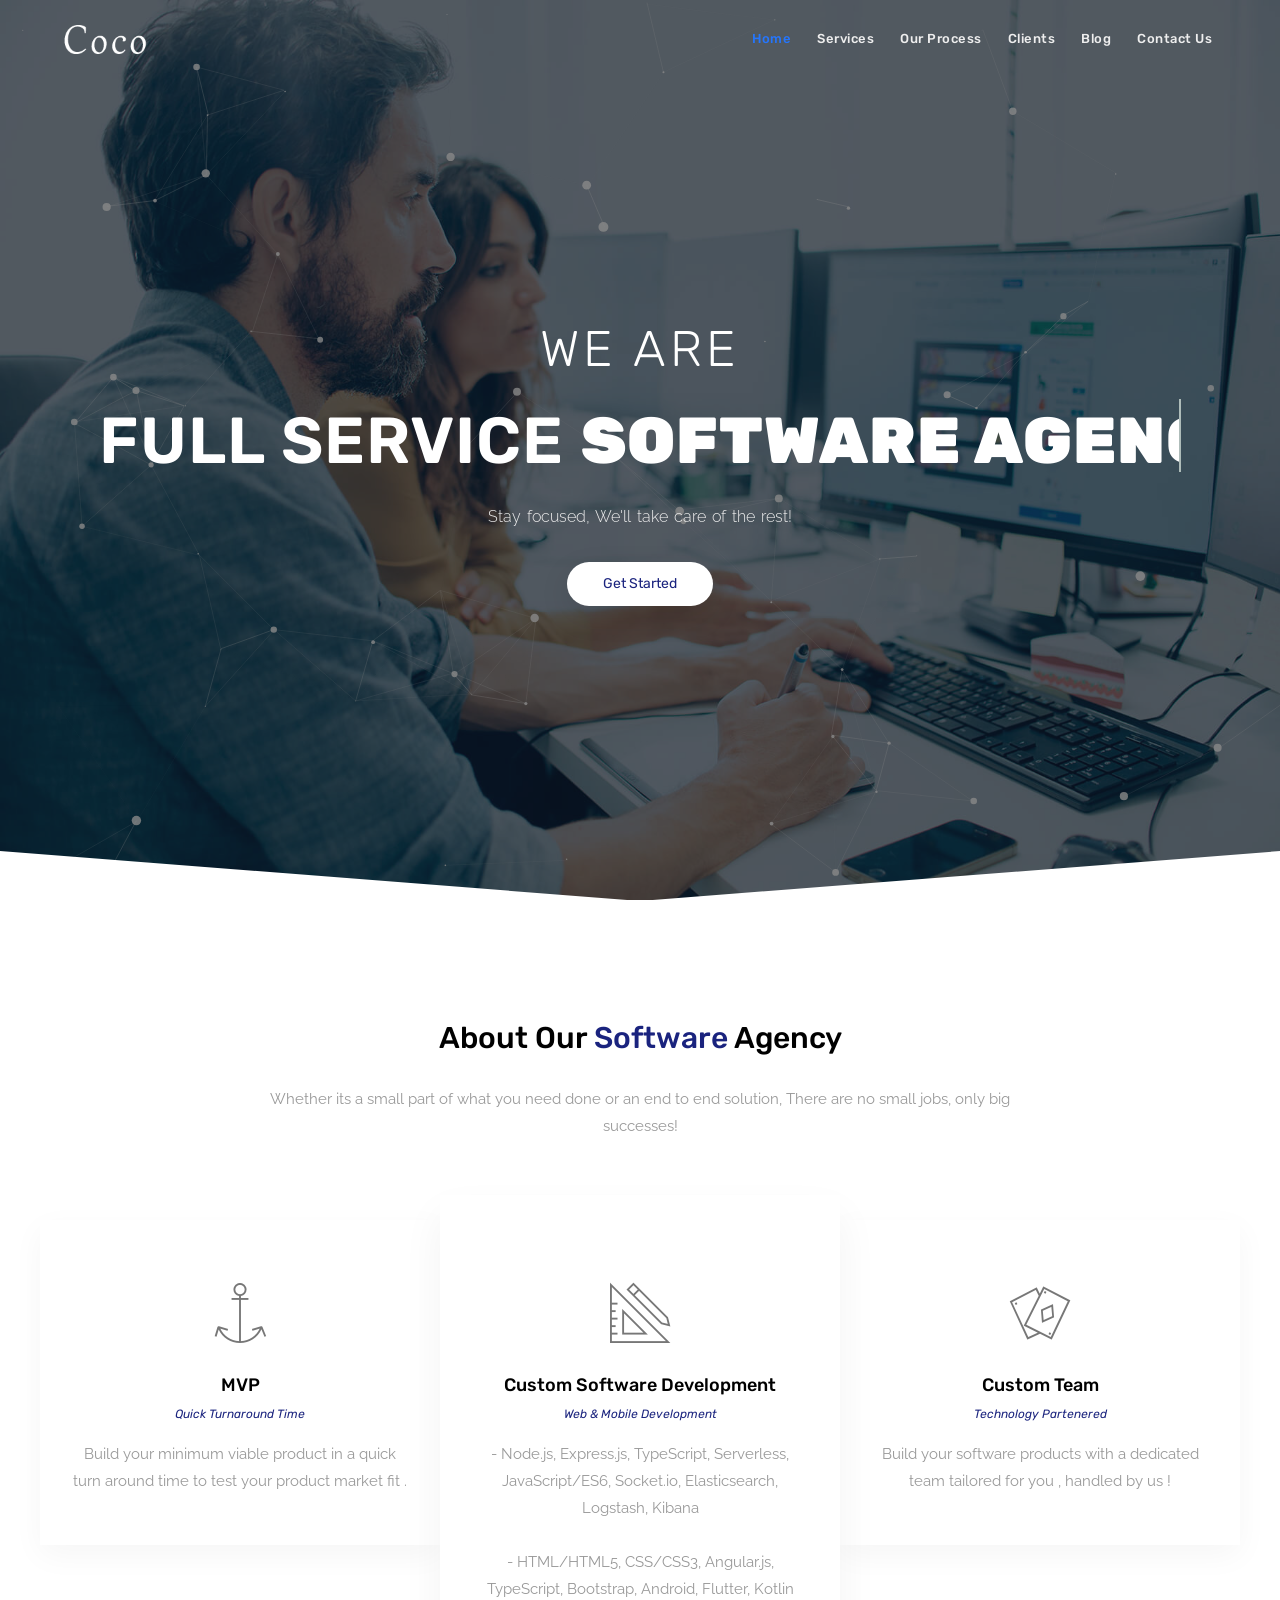
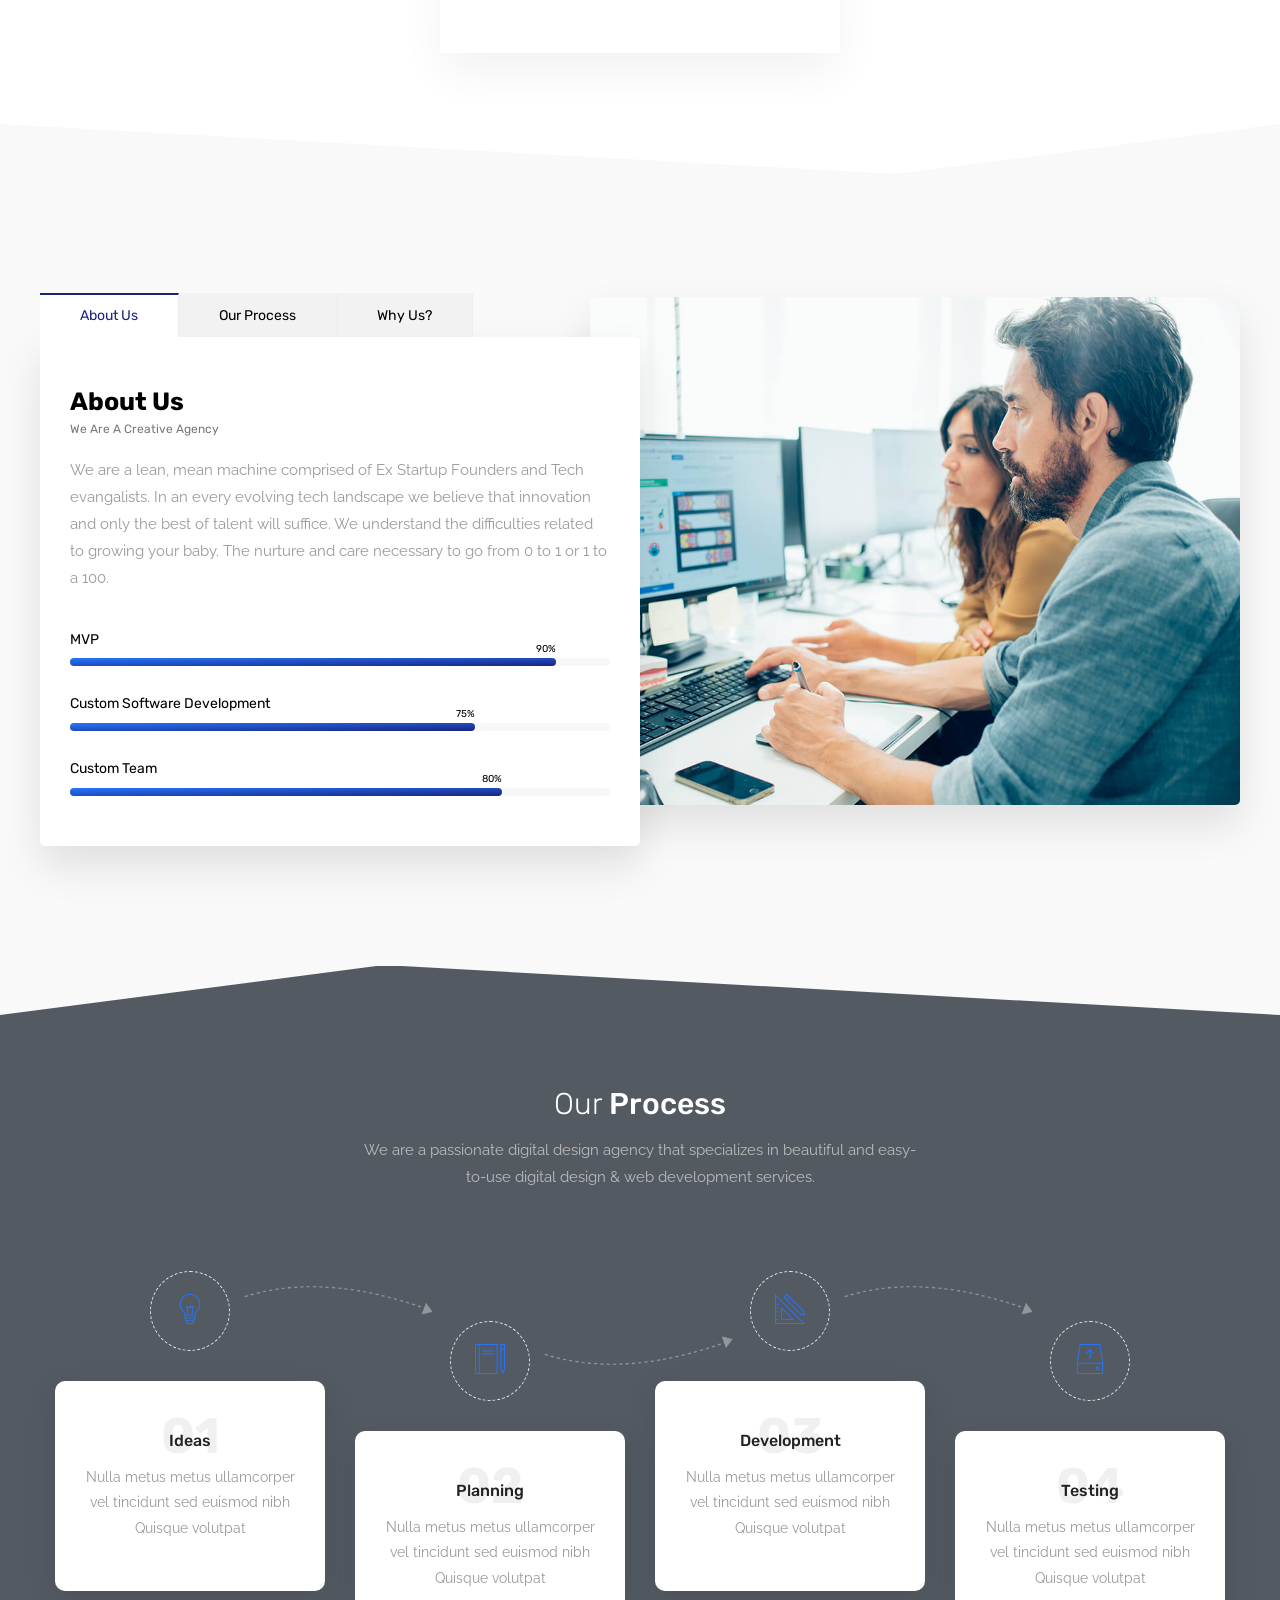
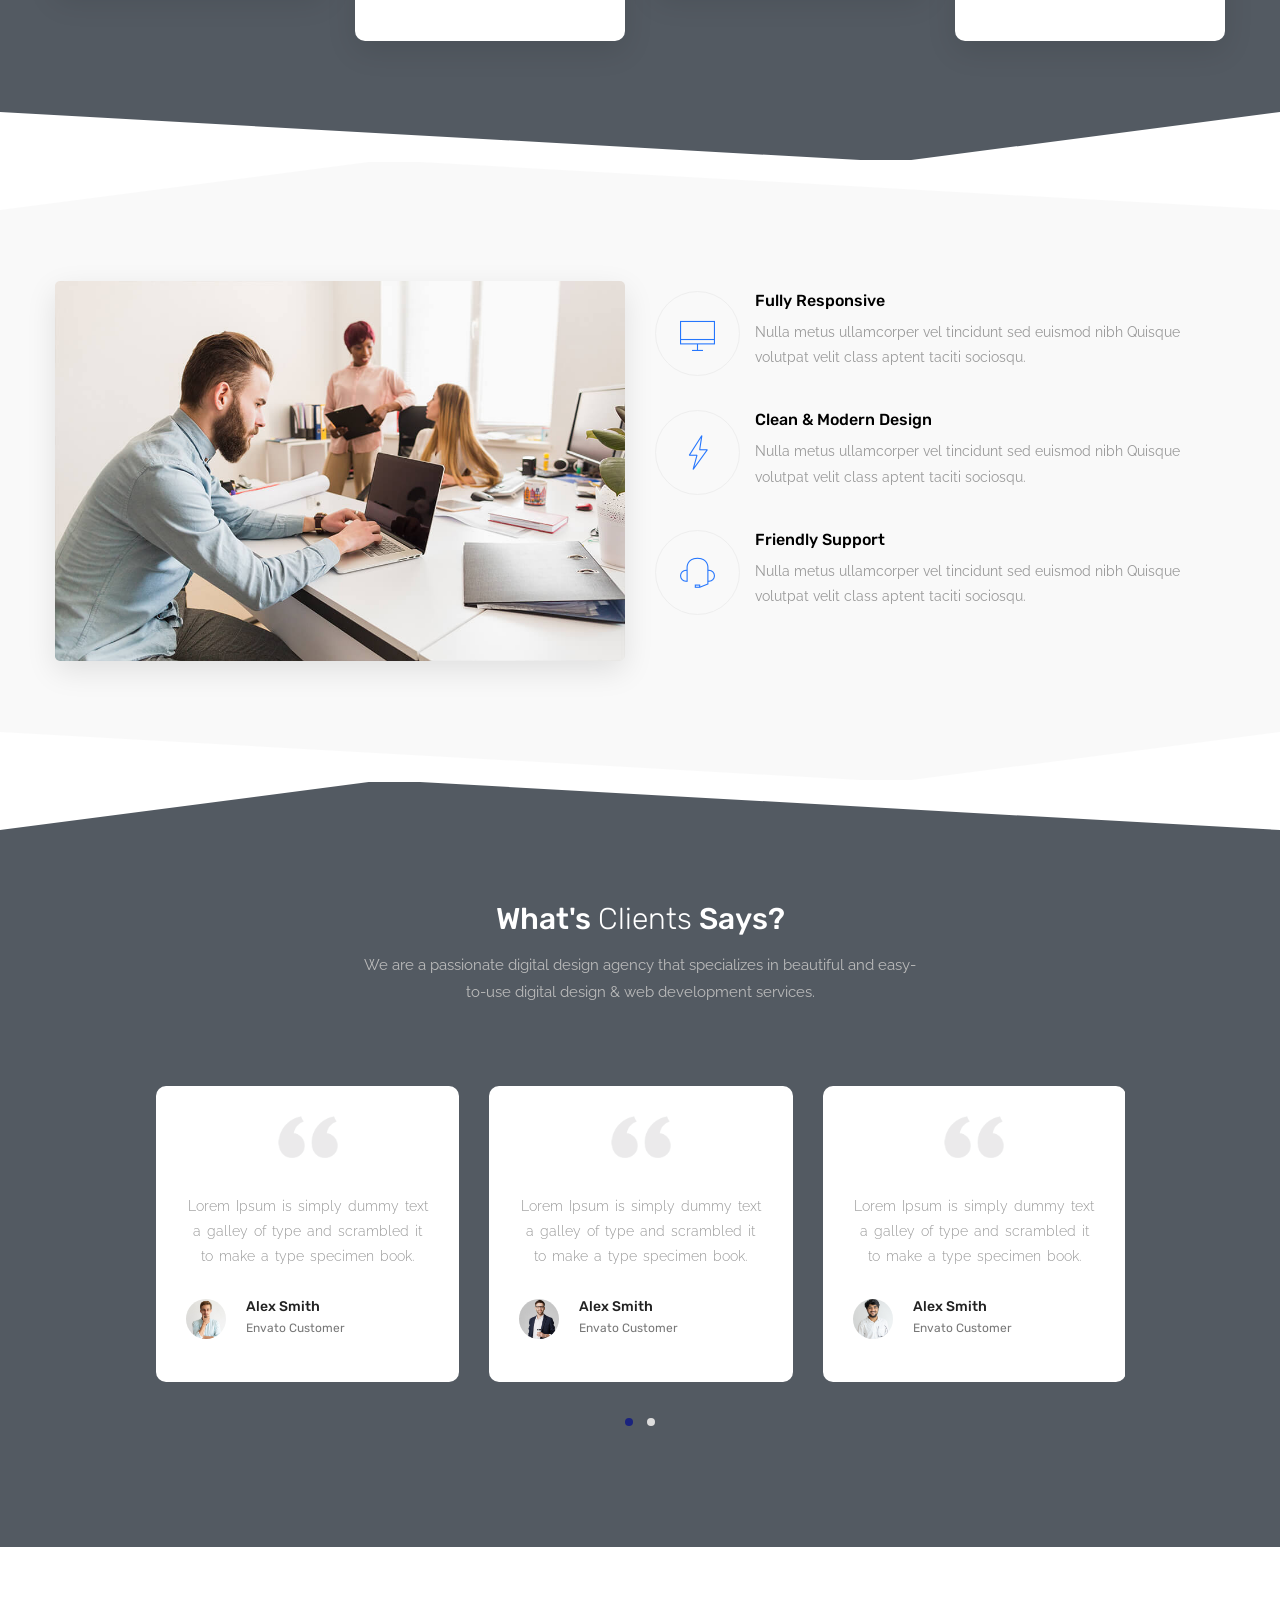
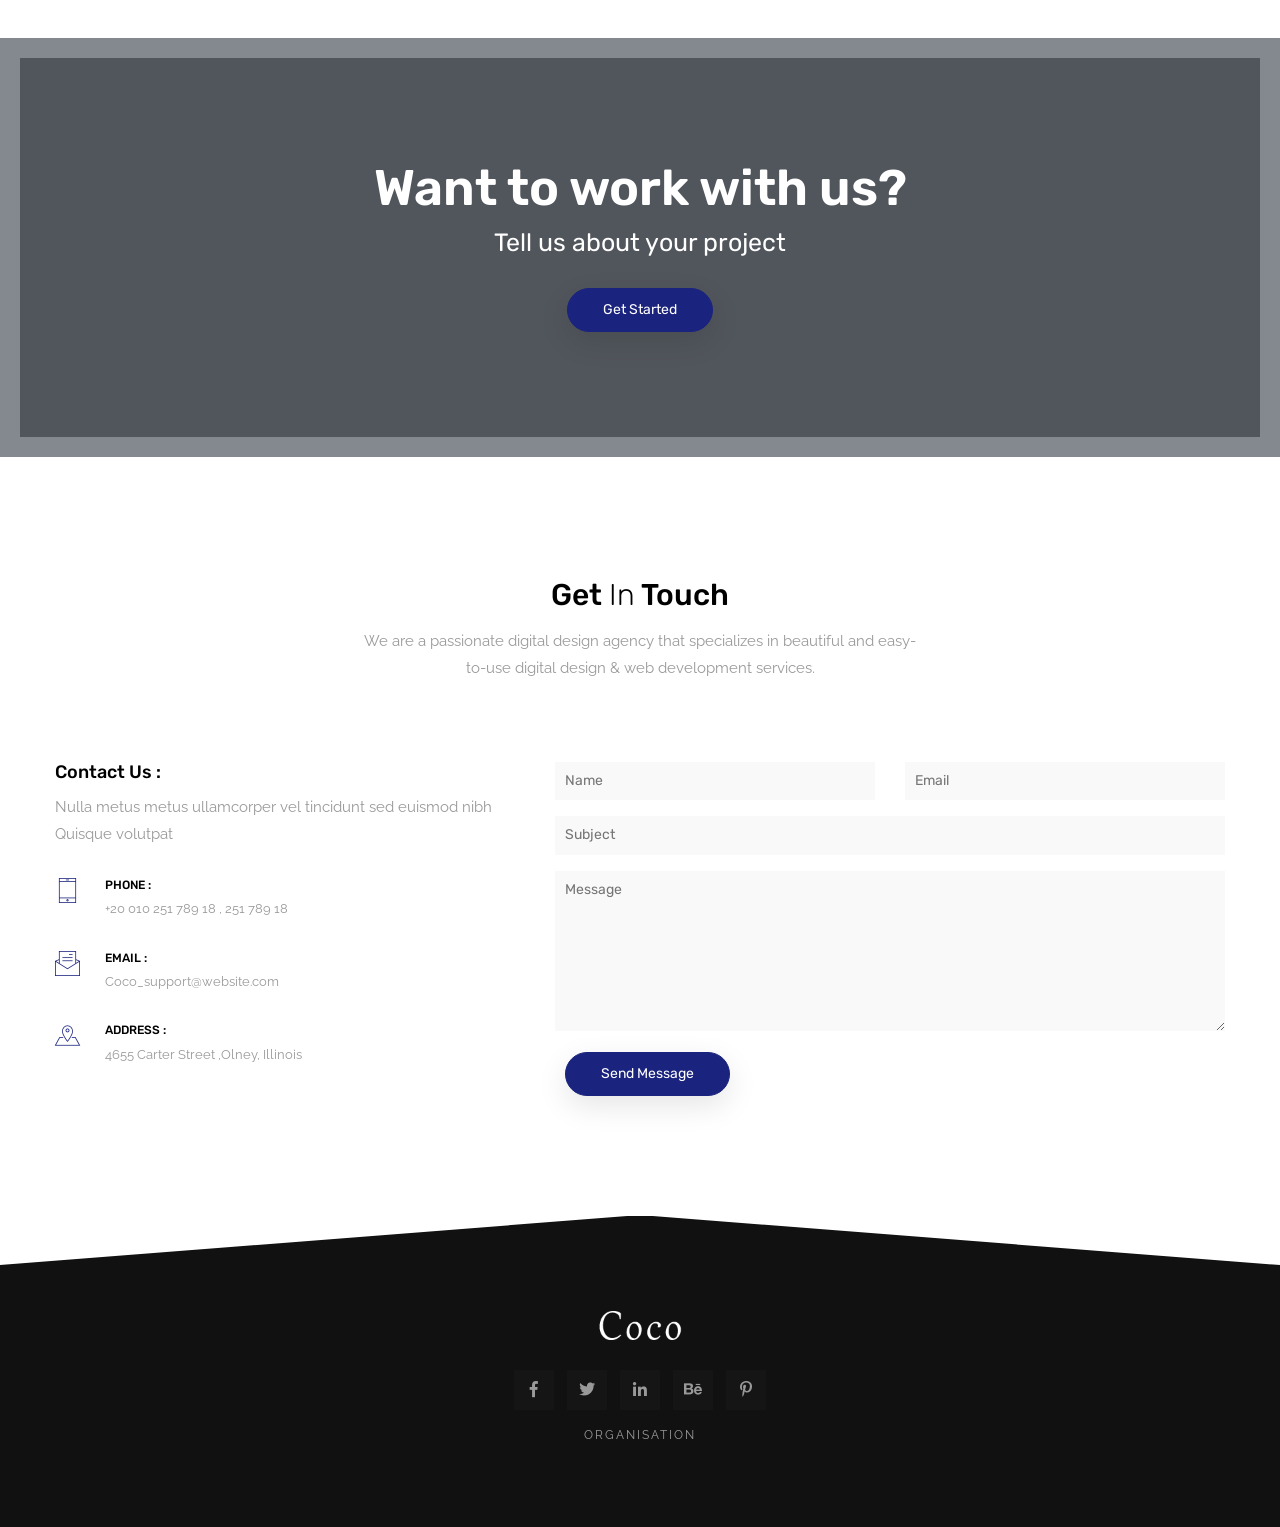
==== animated-text.html @ 71c5d616 "first" ====
<!DOCTYPE html>
<html lang="zxx">
  <head>
    <!-- Metas -->
    <meta charset="utf-8" />
    <meta http-equiv="X-UA-Compatible" content="IE=edge" />
    <meta
      name="viewport"
      content="width=device-width, initial-scale=1, maximum-scale=1"
    />
    <meta name="keywords" content="HTML5 Template Coco onepage themeforest" />
    <meta
      name="description"
      content="Coco - Onepage Multi-Purpose HTML5 Template"
    />
    <meta name="author" content="" />

    <!-- Title  -->
    <title>Coco</title>

    <!-- Favicon -->
    <link rel="shortcut icon" href="img/favicon.ico" />

    <!-- Google Fonts -->
    <link
      href="https://fonts.googleapis.com/css?family=Raleway:100,200,300,400,500,600,700,800"
      rel="stylesheet"
    />
    <link
      href="https://fonts.googleapis.com/css?family=Rubik:300,400,500,700,900"
      rel="stylesheet"
    />

    <!-- Plugins -->
    <link rel="stylesheet" href="css/plugins.css" />

    <!-- Core Style Css -->
    <link rel="stylesheet" href="css/style.css" />
    <link rel="stylesheet" href="css/zerogrid.css" />
  </head>

  <body>
    <!-- =====================================
    	==== Start Loading -->

    <div class="loading">
      <div class="text-center middle">
        <div class="lds-ellipsis">
          <div></div>
          <div></div>
          <div></div>
          <div></div>
        </div>
      </div>
    </div>

    <!-- End Loading ====
    	======================================= -->

    <!-- =====================================
    	==== Start Navbar -->

    <nav class="navbar navbar-expand-lg">
      <div class="container">
        <!-- Logo -->
        <a class="logo" href="#">
          <img src="img/logo-light.png" alt="logo" />
        </a>

        <button
          class="navbar-toggler"
          type="button"
          data-toggle="collapse"
          data-target="#navbarSupportedContent"
          aria-controls="navbarSupportedContent"
          aria-expanded="false"
          aria-label="Toggle navigation"
        >
          <span class="icon-bar"><i class="fas fa-bars"></i></span>
        </button>

        <!-- navbar links -->
        <div class="collapse navbar-collapse" id="navbarSupportedContent">
          <ul class="navbar-nav ml-auto">
            <li class="nav-item">
              <a class="nav-link active" href="#" data-scroll-nav="0">Home</a>
            </li>
            <li class="nav-item">
              <a class="nav-link" href="#" data-scroll-nav="1">Services</a>
            </li>

            <li class="nav-item">
              <a class="nav-link" href="#" data-scroll-nav="3">Our Process</a>
            </li>
            <li class="nav-item">
              <a class="nav-link" href="#" data-scroll-nav="4">Clients</a>
            </li>
            <li class="nav-item">
              <a class="nav-link" href="#" data-scroll-nav="5">Blog</a>
            </li>
            <li class="nav-item">
              <a class="nav-link" href="#" data-scroll-nav="6">Contact Us</a>
            </li>
          </ul>
        </div>
      </div>
    </nav>

    <!-- End Navbar ====
    	======================================= -->

    <!-- =====================================
    	==== Start Header -->

    <header
      class="header valign bg-img"
      data-scroll-index="0"
      data-overlay-dark="7"
      data-background="img/bg1.jpg"
      data-stellar-background-ratio="0.5"
    >
      <!-- particles -->
      <div id="particles-js"></div>

      <div class="container">
        <div class="text-center caption mt-30">
          <h4>We Are</h4>
          <h1 class="cd-headline clip">
            <span class="blc">Full Service</span>
            <span class="cd-words-wrapper">
              <b class="is-visible">Software Outfit</b>
              <b>Software Agency</b>
            </span>
          </h1>
          <div class="row">
            <div class="offset-md-1 col-md-10 offset-lg-2 col-lg-8">
              <p>Stay focused, We'll take care of the rest!</p>
            </div>
          </div>
          <a href="#0" class="butn butn-light mt-30">
            <span>Get Started</span>
          </a>
        </div>
      </div>

      <div class="curve curve-bottom curve-center"></div>
    </header>

    <!-- End Header ====
    	======================================= -->

    <!-- =====================================
        ==== Start Hero -->

    <section class="hero" data-scroll-index="1">
      <div class="section-padding pos-re">
        <div class="container">
          <div class="row">
            <div
              class="offset-lg-2 col-lg-8 offset-md-1 col-md-10 text-center mb-80"
            >
              <h4 class="extra-title">
                About Our <span>Software</span> Agency
              </h4>
              <p>
                Whether its a small part of what you need done or an end to end
                solution, There are no small jobs, only big successes!
              </p>
            </div>

            <div class="feat-item mb-md50 col-lg-4">
              <div class="text-center">
                <span class="icon icon-basic-anchor"></span>
                <h5>MVP</h5>
                <h6>Quick Turnaround Time</h6>
                <p>
                  Build your minimum viable product in a quick turn around time
                  to test your product market fit .
                </p>
              </div>
            </div>

            <div class="feat-item active mb-md50 col-lg-4">
              <div class="text-center">
                <span class="icon icon-basic-pencil-ruler"></span>
                <h5>Custom Software Development</h5>
                <h6>Web & Mobile Development</h6>
                <p>
                  - Node.js, Express.js, TypeScript, Serverless, JavaScript/ES6,
                  Socket.io, Elasticsearch, Logstash, Kibana
                  <br><br>
                  - HTML/HTML5, CSS/CSS3, Angular.js, TypeScript, Bootstrap,
                  Android, Flutter, Kotlin
                </p>
              </div>
            </div>

            <div class="feat-item col-lg-4">
              <div class="text-center">
                <span class="icon icon-basic-cards-diamonds"></span>
                <h5>Custom Team</h5>
                <h6>Technology Partenered</h6>
                <p>
                  Build your software products with a dedicated team tailored
                  for you , handled by us !
                </p>
              </div>
            </div>
          </div>
        </div>

        <div class="curve curve-gray-b curve-bottom"></div>
      </div>

      <div class="tabs-section section-padding bg-gray">
        <div class="container">
          <div class="row">
            <ul
              class="col-md-12 nav nav-pills tabs"
              id="pills-tab"
              role="tablist"
            >
              <li class="nav-item one active">
                <a
                  class="nav-link active"
                  id="pills-home-tab"
                  data-toggle="pill"
                  href="#tab1"
                  role="tab"
                  aria-controls="tab1"
                  aria-selected="true"
                  >About Us</a
                >
              </li>
              <li class="nav-item two">
                <a
                  class="nav-link"
                  id="pills-profile-tab"
                  data-toggle="pill"
                  href="#tab2"
                  role="tab"
                  aria-controls="tab2"
                  aria-selected="false"
                  >Our Process</a
                >
              </li>
              <li class="nav-item three">
                <a
                  class="nav-link"
                  id="pills-contact-tab"
                  data-toggle="pill"
                  href="#tab3"
                  role="tab"
                  aria-controls="tab3"
                  aria-selected="false"
                  >Why Us?</a
                >
              </li>
            </ul>

            <div class="tab-content col-lg-12" id="pills-tabContent">
              <div
                class="tab-pane fade show active"
                id="tab1"
                role="tabpanel"
                aria-labelledby="pills-home-tab"
              >
                <div class="row">
                  <div class="left col-lg-6">
                    <div class="about box-white">
                      <h5 class="title">About Us</h5>
                      <h6 class="sub-title">We Are A Creative Agency</h6>
                      <p>
                        We are a lean, mean machine comprised of Ex Startup
                        Founders and Tech evangalists. In an every evolving tech
                        landscape we believe that innovation and only the best
                        of talent will suffice. We understand the difficulties
                        related to growing your baby. The nurture and care
                        necessary to go from 0 to 1 or 1 to a 100.
                      </p>

                      <!-- Skills -->

                      <div class="skills mt-40">
                        <div class="skill-item mb-30">
                          <h6>MVP</h6>
                          <div class="skill-progress">
                            <div class="progres" data-value="90%"></div>
                          </div>
                        </div>
                        <div class="skill-item mb-30">
                          <h6>Custom Software Development</h6>
                          <div class="skill-progress">
                            <div class="progres" data-value="75%"></div>
                          </div>
                        </div>
                        <div class="skill-item">
                          <h6>Custom Team</h6>
                          <div class="skill-progress">
                            <div class="progres" data-value="80%"></div>
                          </div>
                        </div>
                      </div>
                    </div>
                  </div>
                  <div class="col-lg-6 image">
                    <div class="img">
                      <img src="img/2.jpg" alt="" />
                    </div>
                  </div>
                </div>
              </div>
              <div
                class="tab-pane fade"
                id="tab2"
                role="tabpanel"
                aria-labelledby="pills-home-tab"
              >
                <div class="row">
                  <div class="left col-lg-6">
                    <div class="mission box-white">
                      <h5 class="title">Our Process</h5>
                      <br />
                      <p class="mb-10">
                        <b>We are firm believers of Success stories.</b> Its not
                        about just building your product but setting it up for
                        success as well. Through our immersive process of
                        understanding your vision, we build a frame work of what
                        you want to achieve through a great product market fit
                        scenario.
                      </p>
                      <p>
                        <b>Once we have understood the problem statement</b> and
                        the assumptions that you would want to test in the
                        market. We then focus on how best to achive your goals
                        through the product development process.
                      </p>
                    </div>
                  </div>
                  <div class="col-lg-6 image">
                    <div class="img">
                      <img src="img/3.jpg" alt="" />
                      <a class="vid" href="https://vimeo.com/127203262">
                        <span class="vid-butn">
                          <i class="fas fa-play-circle"></i>
                        </span>
                      </a>
                    </div>
                  </div>
                </div>
              </div>
              <div
                class="tab-pane fade"
                id="tab3"
                role="tabpanel"
                aria-labelledby="pills-home-tab"
              >
                <div class="row">
                  <div class="left col-lg-6">
                    <div class="why-us box-white">
                      <h5 class="title">Why Choose Us?</h5>

                      <p>
                        We're full service, so we got your covered right from
                        design, development, deployment to Maintainence. We also
                        got your back when it comes to discussing Straegy of
                        Product with you whether its a marketing function or
                        Digital.
                      </p>
                      <ul class="feat mt-30 row">
                        <li class="col-sm-4">
                          <span class="icon icon-basic-display"></span>
                          <h6>Perfect Design</h6>
                        </li>
                        <li class="col-sm-4">
                          <span class="icon icon-basic-picture-multiple"></span>
                          <h6>Full Stack</h6>
                        </li>
                        <li class="col-sm-4">
                          <span class="icon icon-basic-headset"></span>
                          <h6>Constant Support</h6>
                        </li>
                      </ul>
                    </div>
                  </div>
                  <div class="col-lg-6 image">
                    <div class="img owl-carousel owl-theme carousel-single">
                      <img src="img/4.jpg" alt="" />
                      <img src="img/5.jpg" alt="" />
                      <img src="img/2.jpg" alt="" />
                    </div>
                  </div>
                </div>
              </div>
            </div>
          </div>
        </div>
      </div>
    </section>

    <!-- End Hero ====
        ======================================= -->

    <!-- =====================================
        ==== Start Process -->

    <div
      class="process section-padding bg-img bg-fixed pos-re text-center"
      data-overlay-dark="7"
      data-background="img/bg6.jpg"
    >
      <div class="container">
        <div class="row">
          <div class="section-head offset-md-2 col-md-8 offset-lg-3 col-lg-6">
            <h4><span>Our</span> Process</h4>
            <p>
              We are a passionate digital design agency that specializes in
              beautiful and easy-to-use digital design & web development
              services.
            </p>
          </div>
          <div class="full-width clearfix"></div>

          <div class="col-lg-3 col-md-6">
            <div class="item first mb-md50">
              <img src="img/arrow.png" class="tobotm" alt="" />
              <span class="icon icon-basic-lightbulb"></span>
              <div class="cont">
                <h3>01</h3>
                <h6>Ideas</h6>
                <p>
                  Nulla metus metus ullamcorper vel tincidunt sed euismod nibh
                  Quisque volutpat
                </p>
              </div>
            </div>
          </div>

          <div class="col-lg-3 col-md-6">
            <div class="item odd mb-md50">
              <img src="img/arrow.png" alt="" />
              <span class="icon icon-basic-book-pencil"></span>
              <div class="cont">
                <h3>02</h3>
                <h6>Planning</h6>
                <p>
                  Nulla metus metus ullamcorper vel tincidunt sed euismod nibh
                  Quisque volutpat
                </p>
              </div>
            </div>
          </div>

          <div class="col-lg-3 col-md-6">
            <div class="item mb-sm50">
              <img src="img/arrow.png" class="tobotm" alt="" />
              <span class="icon icon-basic-pencil-ruler"></span>
              <div class="cont">
                <h3>03</h3>
                <h6>Development</h6>
                <p>
                  Nulla metus metus ullamcorper vel tincidunt sed euismod nibh
                  Quisque volutpat
                </p>
              </div>
            </div>
          </div>

          <div class="col-lg-3 col-md-6">
            <div class="item odd">
              <span class="icon icon-basic-server-upload"></span>
              <div class="cont">
                <h3>04</h3>
                <h6>Testing</h6>
                <p>
                  Nulla metus metus ullamcorper vel tincidunt sed euismod nibh
                  Quisque volutpat
                </p>
              </div>
            </div>
          </div>
        </div>
      </div>

      <div class="curve curve-gray-t curve-top"></div>
      <div class="curve curve-bottom"></div>
    </div>

    <!-- End Process ====
        ======================================= -->

    <!-- =====================================
        ==== Start Why-us -->

    <div class="why-us section-padding bg-gray pos-re">
      <div class="container">
        <div class="row">
          <div class="col-lg-6">
            <div class="img mb-md50">
              <img src="img/1.jpg" alt="" />
            </div>
          </div>

          <div class="col-lg-6">
            <div class="content pt-10">
              <div class="item mb-40">
                <span class="icon icon-basic-display"></span>
                <div class="cont">
                  <h5>Fully Responsive</h5>
                  <p>
                    Nulla metus ullamcorper vel tincidunt sed euismod nibh
                    Quisque volutpat velit class aptent taciti sociosqu.
                  </p>
                </div>
              </div>
              <div class="item mb-40">
                <span class="icon icon-basic-bolt"></span>
                <div class="cont">
                  <h5>Clean & Modern Design</h5>
                  <p>
                    Nulla metus ullamcorper vel tincidunt sed euismod nibh
                    Quisque volutpat velit class aptent taciti sociosqu.
                  </p>
                </div>
              </div>
              <div class="item">
                <span class="icon icon-basic-headset"></span>
                <div class="cont">
                  <h5>Friendly Support</h5>
                  <p>
                    Nulla metus ullamcorper vel tincidunt sed euismod nibh
                    Quisque volutpat velit class aptent taciti sociosqu.
                  </p>
                </div>
              </div>
            </div>
          </div>
        </div>
      </div>

      <div class="curve curve-top"></div>
      <div class="curve curve-bottom"></div>
    </div>

    <!-- End Why-us ====
        ======================================= -->

    <!-- =====================================
        ==== Start Testimonials -->

    <section
      class="testimonials section-padding bg-img bg-fixed pos-re"
      data-overlay-dark="7"
      data-background="img/bg4.jpg"
    >
      <div class="container">
        <div class="row">
          <div class="section-head offset-md-2 col-md-8 offset-lg-3 col-lg-6">
            <h4>What's <span>Clients</span> Says?</h4>
            <p>
              We are a passionate digital design agency that specializes in
              beautiful and easy-to-use digital design & web development
              services.
            </p>
          </div>

          <div class="owl-carousel owl-theme text-center col-lg-10 offset-lg-1">
            <div class="item-box">
              <span class="quote">
                <img src="img/quot.png" alt="" />
              </span>
              <p>
                Lorem Ipsum is simply dummy text a galley of type and scrambled
                it to make a type specimen book.
              </p>
              <div class="info">
                <div class="author-img">
                  <img src="img/clients/1.jpg" alt="" />
                </div>
                <div class="cont">
                  <h6>Alex Smith</h6>
                  <span>Envato Customer</span>
                </div>
              </div>
            </div>
            <div class="item-box">
              <span class="quote">
                <img src="img/quot.png" alt="" />
              </span>
              <p>
                Lorem Ipsum is simply dummy text a galley of type and scrambled
                it to make a type specimen book.
              </p>
              <div class="info">
                <div class="author-img">
                  <img src="img/clients/2.jpg" alt="" />
                </div>
                <div class="cont">
                  <h6>Alex Smith</h6>
                  <span>Envato Customer</span>
                </div>
              </div>
            </div>
            <div class="item-box">
              <span class="quote">
                <img src="img/quot.png" alt="" />
              </span>
              <p>
                Lorem Ipsum is simply dummy text a galley of type and scrambled
                it to make a type specimen book.
              </p>
              <div class="info">
                <div class="author-img">
                  <img src="img/clients/3.jpg" alt="" />
                </div>
                <div class="cont">
                  <h6>Alex Smith</h6>
                  <span>Envato Customer</span>
                </div>
              </div>
            </div>
            <div class="item-box">
              <span class="quote">
                <img src="img/quot.png" alt="" />
              </span>
              <p>
                Lorem Ipsum is simply dummy text a galley of type and scrambled
                it to make a type specimen book.
              </p>
              <div class="info">
                <div class="author-img">
                  <img src="img/clients/4.jpg" alt="" />
                </div>
                <div class="cont">
                  <h6>Alex Smith</h6>
                  <span>Envato Customer</span>
                </div>
              </div>
            </div>
          </div>
        </div>
      </div>

      <div class="curve curve-top"></div>
    </section>

    <!-- End Testimonials ====
        ======================================= -->
    <br /><br /><br /><br /><br />
    <!-- =====================================
        ==== Start Call-Action -->

    <section
      class="call-action section-padding bg-img bg-fixed"
      data-overlay-dark="5"
      data-background="img/bg2.jpg"
    >
      <div class="container">
        <div class="row">
          <div class="col-lg-12">
            <div class="text-center">
              <h2>Want to work with us?</h2>
              <h5>Tell us about your project</h5>
              <a href="#0" class="butn butn-bg">
                <span>Get Started</span>
              </a>
            </div>
          </div>
        </div>
      </div>
    </section>

    <!-- End Call-Action ====
        ======================================= -->

    <!-- =====================================
        ==== Start Contact -->

    <section class="contact section-padding" data-scroll-index="6">
      <div class="container">
        <div class="row">
          <div class="section-head offset-md-2 col-md-8 offset-lg-3 col-lg-6">
            <h4>Get <span>In</span> Touch</h4>
            <p>
              We are a passionate digital design agency that specializes in
              beautiful and easy-to-use digital design & web development
              services.
            </p>
          </div>

          <div class="col-lg-5">
            <div class="contact-info mb-md50">
              <h5>Contact Us :</h5>
              <p>
                Nulla metus metus ullamcorper vel tincidunt sed euismod nibh
                Quisque volutpat
              </p>
              <div class="item">
                <span class="icon icon-basic-tablet"></span>
                <div class="cont">
                  <h6>Phone :</h6>
                  <p>+20 010 251 789 18 , 251 789 18</p>
                </div>
              </div>
              <div class="item">
                <span class="icon icon-basic-mail-open-text"></span>
                <div class="cont">
                  <h6>Email :</h6>
                  <p>Coco_support@website.com</p>
                </div>
              </div>
              <div class="item">
                <span class="icon icon-basic-geolocalize-05"></span>
                <div class="cont">
                  <h6>Address :</h6>
                  <p>4655 Carter Street ,Olney, Illinois</p>
                </div>
              </div>
            </div>
          </div>

          <div class="col-lg-7">
            <form
              class="form"
              id="contact-form"
              method="post"
              action="http://innovationplans.com/idesign/coco3/contact.php"
            >
              <div class="messages"></div>

              <div class="controls">
                <div class="row">
                  <div class="col-md-6">
                    <div class="form-group">
                      <input
                        id="form_name"
                        type="text"
                        name="name"
                        placeholder="Name"
                        required="required"
                      />
                    </div>
                  </div>
                  <div class="col-md-6">
                    <div class="form-group">
                      <input
                        id="form_email"
                        type="email"
                        name="email"
                        placeholder="Email"
                        required="required"
                      />
                    </div>
                  </div>
                  <div class="col-md-12">
                    <div class="form-group">
                      <input
                        id="form_subject"
                        type="text"
                        name="subject"
                        placeholder="Subject"
                      />
                    </div>
                  </div>
                  <div class="col-md-12">
                    <div class="form-group">
                      <textarea
                        id="form_message"
                        name="message"
                        placeholder="Message"
                        rows="4"
                        required="required"
                      ></textarea>
                    </div>
                  </div>

                  <div class="col-md-12">
                    <button type="submit" class="butn butn-bg">
                      <span>Send Message</span>
                    </button>
                  </div>
                </div>
              </div>
            </form>
          </div>
        </div>
      </div>
    </section>

    <!-- End Contact ====
        ======================================= -->

    <!-- =====================================
        ==== Start Footer -->

    <footer class="text-center pos-re">
      <div class="container">
        <!-- Logo -->
        <a class="logo" href="#">
          <img src="img/logo-light.png" alt="logo" />
        </a>

        <div class="social">
          <a href="#0"><i class="fab fa-facebook-f"></i></a>
          <a href="#0"><i class="fab fa-twitter"></i></a>
          <a href="#0"><i class="fab fa-linkedin-in"></i></a>
          <a href="#0"><i class="fab fa-behance"></i></a>
          <a href="#0"><i class="fab fa-pinterest-p"></i></a>
        </div>

        <p>
          <a target="_blank" href="https://templateshub.net">Organisation</a>
        </p>
      </div>

      <div class="curve curve-top curve-center"></div>
    </footer>

    <!-- End Footer ====
        ======================================= -->

    <!-- jQuery -->
    <script src="js/jquery-3.0.0.min.js"></script>
    <script src="js/jquery-migrate-3.0.0.min.js"></script>

    <!-- popper.min -->
    <script src="js/popper.min.js"></script>

    <!-- bootstrap -->
    <script src="js/bootstrap.min.js"></script>

    <!-- scrollIt -->
    <script src="js/scrollIt.min.js"></script>

    <!-- animated.headline -->
    <script src="js/animated.headline.js"></script>

    <!-- jquery.waypoints.min -->
    <script src="js/jquery.waypoints.min.js"></script>

    <!-- owl carousel -->
    <script src="js/owl.carousel.min.js"></script>

    <!-- jquery.magnific-popup js -->
    <script src="js/jquery.magnific-popup.min.js"></script>

    <!-- stellar js -->
    <script src="js/jquery.stellar.min.js"></script>

    <!-- isotope.pkgd.min js -->
    <script src="js/isotope.pkgd.min.js"></script>

    <!-- YouTubePopUp.jquery -->
    <script src="js/YouTubePopUp.jquery.js"></script>

    <!-- particles.min js -->
    <script src="js/particles.min.js"></script>

    <!-- app js -->
    <script src="js/app.js"></script>

    <!-- validator js -->
    <script src="js/validator.js"></script>

    <!-- custom scripts -->
    <script src="js/scripts.js"></script>
  </body>
</html>
---- css/plugins.css ----
/*-----------------------------------------------------------------------------------

	Theme Name: Arco
	Theme URI: http://
	Description: The Multi-Purpose Onepage Template
	Author: ui-themez
	Author URI: http://themeforest.net/user/ui-themez
	Version: 1.0

-----------------------------------------------------------------------------------*/

/* ----------------------------------------------------------------
			[ All Css Plugins & Helper Classes File ]
-----------------------------------------------------------------*/

/* == bootstrap == */
@import url("plugins/bootstrap.min.css");

/* == animate css == */
@import url("plugins/animate.min.css");

/* == linea-basic icon font == */
@import url("plugins/linea-basic.css");

/* == fontawesome icon font == */
@import url("plugins/fontawesome-all.min.css");

/* == YouTubePopUp == */
@import url("plugins/YouTubePopUp.css");

/* == magnific-popup == */
@import url("plugins/magnific-popup.css");

/* == owl.carousel == */
@import url("plugins/owl.carousel.min.css");
@import url("plugins/owl.theme.default.min.css");

/* == helper classes == */
@import url("plugins/helper.css");
---- css/style.css ----
/*-----------------------------------------------------------------------------------

 Theme Name: Coco
 Theme URI: http://
 Description: The Multi-Purpose Onepage Template
 Author: ui-themez
 Author URI: http://themeforest.net/user/ui-themez
 Version: 1.0

 Main Color   : #1A237E , #2576FD
 main Font    : Rubik

-----------------------------------------------------------------------------------*/
/* ----------------------------------------------------------------

 == Table Of Content

	01 Basics
	02 Buttons
	03 Navbar
	04 Header
	05 Hero
	06 Process
	07 Works
	08 why-us
	09 Team
	10 Testimonials
	11 Price
	12 Blog
	13 Call-action
	14 Contact
	15 Footer
	16 Responsive
 

---------------------------------------------------------------- */
/* ----------------------------------------------------------------
     [ 01 Start Basics ]
-----------------------------------------------------------------*/
* {
  margin: 0;
  padding: 0;
  -webkit-box-sizing: border-box;
          box-sizing: border-box;
  outline: none;
  list-style: none;
  word-wrap: break-word;
}

body {
  color: #000;
  line-height: 1.3;
  font-weight: 400;
  font-size: 14px;
  font-family: 'Rubik', sans-serif;
  overflow-x: hidden !important;
}

p {
  font-family: 'Raleway', sans-serif;
  font-size: 15px;
  font-weight: 400;
  color: #999;
  line-height: 1.8;
  margin: 0;
}

img {
  width: 100%;
  height: auto;
}

span, a {
  display: inline-block;
  text-decoration: none;
  color: inherit;
}

a:hover {
  color: inherit;
  text-decoration: none;
}

.curve {
  position: absolute;
  z-index: 7;
}
.curve.curve-center:after {
  border-left: 50vw solid transparent;
}
.curve.curve-center:before {
  border-right: 50vw solid transparent;
}
.curve.curve-center.curve-top:after {
  border-left: 50vw solid transparent;
}
.curve.curve-center.curve-top:before {
  border-right: 50vw solid transparent;
}
.curve.curve-bottom {
  left: 0;
  bottom: -1px;
  width: 100%;
}
.curve.curve-bottom:after, .curve.curve-bottom:before {
  bottom: 0;
}
.curve.curve-top {
  left: 0;
  top: -1px;
  width: 100%;
}
.curve.curve-top:after, .curve.curve-top:before {
  top: 0;
  border-top: 50px solid #fff;
  border-bottom: 0;
}
.curve.curve-top:after {
  border-left: 70vw solid transparent;
}
.curve.curve-top:before {
  border-right: 30vw solid transparent;
}
.curve.curve-gray-b:after, .curve.curve-gray-b:before {
  border-bottom: 50px solid #f9f9f9;
}
.curve.curve-gray-t:after, .curve.curve-gray-t:before {
  border-top: 50px solid #f9f9f9;
}
.curve:after, .curve:before {
  content: '';
  width: 0;
  height: 0;
  border-bottom: 50px solid #fff;
  position: absolute;
}
.curve:after {
  right: 0;
  border-left: 30vw solid transparent;
}
.curve:before {
  left: 0;
  border-right: 70vw solid transparent;
}

.section-padding {
  padding: 120px 0;
}

.section-head {
  margin-bottom: 80px;
  text-align: center;
}
.section-head h4 {
  font-size: 30px;
  font-weight: 500;
  margin-bottom: 15px;
}
.section-head h4 span {
  font-weight: 300;
}

[data-overlay-color] .section-head p {
  color: #ccc;
}
[data-overlay-color].process .icon {
  color: #fff !important;
}

.bg-gray {
  background: #f9f9f9;
}

.o-hidden {
  overflow: hidden;
}

.pos-re {
  position: relative;
}

.full-width {
  width: 100% !important;
}

.lg-line-height {
  line-height: 1.5;
}

.bg-img {
  background-size: cover;
  background-repeat: no-repeat;
}

.bg-fixed {
  background-attachment: fixed;
}

.valign {
  display: -webkit-box;
  display: -ms-flexbox;
  display: flex;
  -webkit-box-align: center;
  -ms-flex-align: center;
  align-items: center;
}

.v-middle {
  position: absolute;
  width: 100%;
  top: 50%;
  left: 0;
  -webkit-transform: translate(0%, -50%);
  transform: translate(0%, -50%);
}

.owl-theme .owl-nav.disabled + .owl-dots {
  margin-top: 15px;
  line-height: .7;
}

.owl-theme .owl-dots .owl-dot span {
  width: 8px;
  height: 8px;
  margin: 0 7px;
  border-radius: 50%;
  background: #ddd;
}

.owl-theme .owl-dots .owl-dot.active span,
.owl-theme .owl-dots .owl-dot:hover span {
  background: #1A237E;
}

.cd-headline {
  font-size: 3rem;
  line-height: 1.2;
}

@media only screen and (min-width: 768px) {
  .cd-headline {
    font-size: 4.4rem;
    font-weight: 300;
  }
}
@media only screen and (min-width: 1170px) {
  .cd-headline {
    font-size: 6rem;
  }
}
.cd-words-wrapper {
  display: inline-block;
  position: relative;
  text-align: left;
}

.cd-words-wrapper b {
  display: inline-block;
  position: absolute;
  white-space: nowrap;
  left: 0;
  top: 0;
}

.cd-words-wrapper b.is-visible {
  position: relative;
}

.no-js .cd-words-wrapper b {
  opacity: 0;
}

.no-js .cd-words-wrapper b.is-visible {
  opacity: 1;
}

/* xclip */
.cd-headline.clip span {
  display: inline-block;
  padding: .2em 0;
}

.cd-headline.clip .cd-words-wrapper {
  overflow: hidden;
  vertical-align: top;
}

.cd-headline.clip .cd-words-wrapper::after {
  /* line */
  content: '';
  position: absolute;
  top: 10%;
  right: 0;
  width: 2px;
  height: 70%;
  background-color: #aebcb9;
}

.cd-headline.clip b {
  opacity: 0;
}

.cd-headline b.is-visible {
  opacity: 1;
  font-weight: 900;
}

/* ----------------------------------------------------------------
     [ End Basics ]
-----------------------------------------------------------------*/
/* ----------------------------------------------------------------
     [ 02 Start Buttons ]
-----------------------------------------------------------------*/
.butn {
  padding: 12px 35px;
  background: #fff;
  border-radius: 30px;
  border: 1px solid transparent;
  position: relative;
  z-index: 3;
  margin-left: 10px;
  margin-right: 10px;
  -webkit-box-shadow: 0px 10px 30px rgba(0, 0, 0, 0.1);
          box-shadow: 0px 10px 30px rgba(0, 0, 0, 0.1);
  -webkit-transition: all .4s;
  transition: all .4s;
  cursor: pointer;
  outline: none !important;
  overflow: hidden;
}
.butn span {
  position: relative;
  z-index: 2;
}
.butn:after {
  content: '';
  width: 0;
  height: 100%;
  background: #fff;
  position: absolute;
  left: 0;
  top: 0;
  -webkit-transition: width 0.4s;
  transition: width 0.4s;
  z-index: 1;
  opacity: 1;
}
.butn:hover:after {
  width: 100%;
}

.butn-bg {
  background: #1A237E;
  border-color: #1A237E;
  color: #fff;
}
.butn-bg:hover span {
  color: #1A237E;
}

.butn-light, .butn-bord {
  background: #fff;
}
.butn-light:after, .butn-bord:after {
  background: #1A237E;
}
.butn-light:hover span, .butn-bord:hover span {
  color: #fff !important;
}
.butn-light span, .butn-bord span {
  color: #1A237E;
}

.butn-bord {
  background: transparent !important;
  border-color: #1A237E;
}

/* ----------------------------------------------------------------
     [ End Buttons ]
-----------------------------------------------------------------*/
/* ----------------------------------------------------------------
     [ 03 Start Navbar ]
-----------------------------------------------------------------*/
.navbar {
  position: absolute;
  left: 0;
  top: 0;
  width: 100%;
  border: 0;
  background: transparent;
  z-index: 9;
  min-height: 70px;
}
.navbar .icon-bar {
  color: #fff;
}
.navbar .navbar-nav .nav-link {
  font-size: 13px;
  font-weight: 500;
  color: #eee;
  letter-spacing: .5px;
  margin: 15px 5px;
  -webkit-transition: all .5s;
  transition: all .5s;
}
.navbar .navbar-nav .active {
  color: #2576FD !important;
}

.nav-scroll {
  background: #fff;
  -webkit-box-shadow: 0px 10px 40px rgba(0, 0, 0, 0.05);
          box-shadow: 0px 10px 40px rgba(0, 0, 0, 0.05);
  padding: 0;
  position: fixed;
  top: -100px;
  left: 0;
  width: 100%;
  -webkit-transition: -webkit-transform .5s;
  transition: -webkit-transform .5s;
  transition: transform .5s;
  transition: transform .5s, -webkit-transform .5s;
  -webkit-transform: translateY(100px);
          transform: translateY(100px);
}
.nav-scroll .icon-bar {
  color: #222;
}
.nav-scroll .navbar-nav .nav-link {
  color: #222;
}
.nav-scroll .navbar-nav .logo {
  padding: 15px 0;
  color: #111;
}

.logo {
  padding: 15px 0;
  width: 100px;
}

/* ----------------------------------------------------------------
     [ End Navbar ]
-----------------------------------------------------------------*/
/* ----------------------------------------------------------------
     [ 04 Start Header ]
-----------------------------------------------------------------*/
.header {
  min-height: 100vh;
  position: relative;
}
.header.video {
  overflow: hidden;
}
.header .caption .o-hidden {
  display: inline-block;
}
.header .caption h4 {
  font-size: 50px;
  font-weight: 300;
  text-transform: uppercase;
  letter-spacing: 4px;
  -webkit-animation-delay: .2s;
          animation-delay: .2s;
}
.header .caption h1 {
  margin: 10px 0;
  font-size: 65px;
  font-weight: 600;
  text-transform: uppercase;
  letter-spacing: 1px;
  word-spacing: 2px;
  -webkit-animation-delay: .6s;
          animation-delay: .6s;
}
.header .caption p {
  font-size: 16px;
  font-weight: 300;
  color: #eee;
  word-spacing: 2px;
  -webkit-animation-delay: 1s;
          animation-delay: 1s;
}
.header .caption p span {
  letter-spacing: 5px;
  text-transform: uppercase;
  margin: 0 5px;
  padding-right: 14px;
  position: relative;
}
.header .caption p span:last-child {
  padding: 0;
}
.header .caption p span:last-child:after {
  display: none;
}
.header .caption p span:after {
  content: '';
  width: 7px;
  height: 7px;
  border-radius: 50%;
  background: #1A237E;
  position: absolute;
  top: 10px;
  right: 0;
  opacity: .5;
}
.header .caption .butn {
  -webkit-animation-delay: 1.2s;
          animation-delay: 1.2s;
}

.slider .owl-item, .slider-fade .owl-item {
  height: 100vh;
  position: relative;
}
.slider .item, .slider-fade .item {
  position: absolute;
  top: 0;
  left: 0;
  height: 100%;
  width: 100%;
  background-size: cover;
}
.slider .item .caption, .slider-fade .item .caption {
  z-index: 9;
}
.slider .owl-theme .owl-dots, .slider-fade .owl-theme .owl-dots {
  position: absolute;
  bottom: 5vh;
  width: 100%;
}

.wave {
  min-height: 105vh;
}
.wave:after {
  content: '';
  position: absolute;
  bottom: 0;
  left: -5%;
  width: 110%;
  height: 100px;
  background-image: url(../img/wave.svg);
  background-size: cover;
  z-index: 7;
}

.bg-vid {
  position: absolute;
  top: 0;
  left: 0;
  min-width: 100%;
  min-height: 100%;
}

#particles-js {
  position: absolute;
  top: 0;
  left: 0;
  width: 100%;
  height: 100%;
  z-index: 1;
}

/* ----------------------------------------------------------------
     [ End Header ]
-----------------------------------------------------------------*/
/* ----------------------------------------------------------------
     [ 05 Start Hero ]
-----------------------------------------------------------------*/
.hero .extra-title {
  margin-bottom: 30px;
}
.hero .extra-title span {
  color: #1A237E;
}
.hero .feat-item {
  padding: 0;
}
.hero .feat-item .text-center {
  padding: 50px 30px;
  background-color: #fff;
  -webkit-box-shadow: 0px 10px 30px rgba(0, 0, 0, 0.04);
          box-shadow: 0px 10px 30px rgba(0, 0, 0, 0.04);
}
.hero .feat-item.active .text-center {
  margin-top: -25px;
  padding-top: 75px;
  -webkit-box-shadow: 0px 20px 40px rgba(0, 0, 0, 0.05);
          box-shadow: 0px 20px 40px rgba(0, 0, 0, 0.05);
  position: relative;
  z-index: 3;
}
.hero .feat-item:hover .icon {
  color: #fff;
}
.hero .feat-item:hover .icon:after {
  -webkit-transform: scale(1, 1);
          transform: scale(1, 1);
}
.hero .feat-item .icon {
  width: 90px;
  height: 90px;
  line-height: 105px;
  color: #777;
  font-size: 60px;
  border-radius: 50%;
  margin-bottom: 15px;
  position: relative;
  z-index: 3;
}
.hero .feat-item .icon:after {
  content: '';
  width: 100%;
  height: 100%;
  position: absolute;
  top: 0;
  right: 0;
  background-color: #1A237E;
  background: -webkit-gradient(linear, left top, right bottom, from(#2576FD), to(#1A237E));
  background: linear-gradient(to bottom right, #2576FD, #1A237E);
  border-radius: 50%;
  z-index: -1;
  -webkit-transform: scale(0, 0);
          transform: scale(0, 0);
  -webkit-transition: all .4s;
  transition: all .4s;
}
.hero .feat-item h5 {
  font-weight: 500;
  font-size: 18px;
  margin-bottom: 10px;
}
.hero .feat-item h6 {
  color: #1A237E;
  font-size: 12px;
  font-weight: 400;
  font-style: italic;
  margin-bottom: 20px;
}

.tabs-section .nav-pills {
  padding: 0;
}
.tabs-section .nav-pills .nav-link {
  background-color: #f2f2f2;
  padding: 12px 40px;
  border-right: 1px solid #eee;
  border-top: 2px solid transparent;
  border-radius: 0;
  position: relative;
  z-index: 5;
}
.tabs-section .nav-pills .nav-link.active {
  border-top-color: #1A237E;
  background-color: #fff;
  color: #1A237E;
}
.tabs-section .tab-content .left {
  padding: 0;
  position: relative;
  z-index: 3;
}
.tabs-section .tab-content .left .box-white {
  padding: 50px 30px;
  background-color: #fff;
  -webkit-box-shadow: 0px 20px 40px rgba(0, 0, 0, 0.1);
          box-shadow: 0px 20px 40px rgba(0, 0, 0, 0.1);
  border-radius: 0px 5px 5px 5px;
}
.tabs-section .tab-content .left .title {
  margin-bottom: 5px;
  font-weight: bold;
}
.tabs-section .tab-content .left .sub-title {
  color: #777;
  font-size: 12px;
  font-weight: 400;
  margin-bottom: 20px;
}
.tabs-section .tab-content .left .feat li {
  margin: 0;
  text-align: center;
  padding: 30px 5px;
  background-color: #f7f7f7;
}
.tabs-section .tab-content .left .feat li:nth-child(odd) {
  background-color: #f3f3f3;
}
.tabs-section .tab-content .left .feat li:hover {
  color: #fff;
  background-color: #1A237E;
}
.tabs-section .tab-content .left .feat li:hover .icon {
  color: #eee;
}
.tabs-section .tab-content .left .feat .icon {
  font-size: 30px;
  color: #1A237E;
  margin-bottom: 15px;
}
.tabs-section .tab-content .left .feat h6 {
  font-size: 14px;
  font-weight: 400;
}
.tabs-section .tab-content .image {
  padding: 0;
  position: relative;
  margin-left: -50px;
  margin-top: -40px;
  max-width: calc(50% + 50px);
  -webkit-box-flex: 0;
      -ms-flex: none;
          flex: none;
}
.tabs-section .tab-content .image .img {
  position: relative;
}
.tabs-section .tab-content .image .img .vid {
  position: absolute;
  top: calc(50% - 50px);
  left: calc(50% - 50px);
  width: 100px;
  height: 100px;
  text-align: center;
  line-height: 1.5;
  font-size: 70px;
  color: #1A237E;
  z-index: 3;
}
.tabs-section .tab-content .image .img .vid:hover:after {
  -webkit-transform: scale(2, 2);
          transform: scale(2, 2);
  opacity: 0;
}
.tabs-section .tab-content .image .img .vid:after {
  content: '';
  width: 100%;
  height: 100%;
  background-color: #fff;
  border-radius: 50%;
  position: absolute;
  top: 0;
  left: 0;
  z-index: -1;
  opacity: .7;
  -webkit-transition: all .5s;
  transition: all .5s;
}
.tabs-section .tab-content .image .img img {
  -webkit-box-shadow: 0px 20px 40px rgba(0, 0, 0, 0.1);
          box-shadow: 0px 20px 40px rgba(0, 0, 0, 0.1);
  border-radius: 5px;
}
.tabs-section .tab-content .image .owl-dots {
  margin-top: -30px;
  position: relative;
  z-index: 7;
}

.skills h6 {
  font-size: 14px;
  font-weight: 400;
  margin-bottom: 10px;
}
.skills .skill-progress {
  height: 8px;
  width: 100%;
  background-color: #f7f7f7;
  border-radius: 20px;
  position: relative;
}
.skills .skill-progress .progres {
  width: 10%;
  height: 100%;
  position: absolute;
  top: 0;
  left: 0;
  border-radius: 20px;
  background-color: #1A237E;
  background: -webkit-gradient(linear, left top, right bottom, from(#2576FD), to(#1A237E));
  background: linear-gradient(to bottom right, #2576FD, #1A237E);
  -webkit-transition: all 1.5s;
  transition: all 1.5s;
}
.skills .skill-progress .progres:after {
  content: attr(data-value);
  position: absolute;
  top: -15px;
  right: 0;
  font-size: 10px;
}

/* ----------------------------------------------------------------
     [ End Hero ]
-----------------------------------------------------------------*/
/* ----------------------------------------------------------------
     [ 06 Process ]
-----------------------------------------------------------------*/
.process .item {
  position: relative;
  z-index: 4;
}
.process .item img {
  position: absolute;
  width: 70%;
  right: -40%;
  top: 15px;
  opacity: .5;
}
.process .item img.tobotm {
  -webkit-transform: rotateX(180deg);
          transform: rotateX(180deg);
}
.process .item.odd {
  margin-top: 50px;
}
.process .item .cont {
  padding: 50px 30px;
  background-color: #fff;
  -webkit-box-shadow: 0px 10px 30px rgba(0, 0, 0, 0.1);
          box-shadow: 0px 10px 30px rgba(0, 0, 0, 0.1);
  border-radius: 10px;
  position: relative;
  z-index: 3;
  -webkit-transition: all .3s;
  transition: all .3s;
}
.process .item .cont:hover {
  background-color: #1A237E;
}
.process .item .cont:hover h6 {
  color: #fff;
}
.process .item .cont:hover p {
  color: #eee;
}
.process .item .icon {
  color: #2576FD;
  font-size: 30px;
  width: 80px;
  height: 80px;
  line-height: 85px;
  border-radius: 50%;
  border: 1px dashed #eee;
  margin-bottom: 30px;
}
.process .item h3 {
  position: absolute;
  top: 25px;
  left: 0;
  width: 100%;
  color: #777;
  font-size: 50px;
  font-weight: bold;
  opacity: .1;
  z-index: -1;
}
.process .item h6 {
  color: #222;
  font-size: 16px;
  margin-bottom: 15px;
}
.process .item p {
  font-size: 14px;
  color: #999;
}

/* ----------------------------------------------------------------
     [ End Process ]
-----------------------------------------------------------------*/
/* ----------------------------------------------------------------
     [ 07 Start Works ]
-----------------------------------------------------------------*/
.works .filtering .filter {
  display: inline-block;
  padding: 4px 10px;
  -webkit-box-shadow: 0px 10px 30px rgba(0, 0, 0, 0.1);
          box-shadow: 0px 10px 30px rgba(0, 0, 0, 0.1);
  border-radius: 30px;
}
.works .filtering span {
  margin: 0 5px;
  padding: 8px 20px;
  font-size: 12px;
  font-weight: 500;
  border-radius: 30px;
  cursor: pointer;
}
.works .filtering .active {
  background: #1A237E;
  background: -webkit-gradient(linear, left top, right top, from(#1A237E), to(#2576FD));
  background: linear-gradient(to right, #1A237E, #2576FD);
  -webkit-box-shadow: 0px 8px 30px -5px rgba(0, 0, 0, 0.2);
          box-shadow: 0px 8px 30px -5px rgba(0, 0, 0, 0.2);
  color: #fff;
}
.works .item-img {
  position: relative;
  margin-top: 30px;
}
.works .item-img:hover .item-img-overlay {
  visibility: visible;
  opacity: 1;
}
.works .item-img-overlay {
  position: absolute;
  top: 10px;
  left: 10px;
  right: 10px;
  bottom: 10px;
  padding: 30px;
  background: rgba(255, 255, 255, 0.95);
  opacity: 0;
  visibility: hidden;
  -webkit-transition: all .5s;
  transition: all .5s;
}
.works .item-img-overlay .icon {
  position: absolute;
  right: 30px;
  bottom: 30px;
  width: 40px;
  height: 40px;
  line-height: 40px;
  border-radius: 50%;
  border: 1px solid #1A237E;
  text-align: center;
  font-size: 20px;
  color: #1A237E;
}
.works .item-img-overlay p {
  color: #1A237E;
  font-weight: 400;
  font-size: 13px;
}
.works .item-img-overlay h6 {
  font-weight: 400;
  font-size: 16px;
  margin-top: 5px;
}

/* ----------------------------------------------------------------
     [ End Works ]
-----------------------------------------------------------------*/
/* ----------------------------------------------------------------
     [ 08 Start why-us ]
-----------------------------------------------------------------*/
.why-us .img {
  border-radius: 5px;
  -webkit-box-shadow: 0px 10px 30px rgba(0, 0, 0, 0.1);
          box-shadow: 0px 10px 30px rgba(0, 0, 0, 0.1);
  overflow: hidden;
}
.why-us .item .icon {
  width: 85px;
  height: 85px;
  text-align: center;
  line-height: 95px;
  font-size: 35px;
  border-radius: 50%;
  border: 1px solid #eee;
  color: #2576FD;
  float: left;
  position: relative;
  -webkit-transition: all .3s;
  transition: all .3s;
}
.why-us .item .icon:hover {
  color: #fff;
  -webkit-box-shadow: 0px 10px 30px rgba(0, 0, 0, 0.05);
          box-shadow: 0px 10px 30px rgba(0, 0, 0, 0.05);
}
.why-us .item .icon:hover:after {
  -webkit-transform: scale(1, 1);
          transform: scale(1, 1);
}
.why-us .item .icon:after {
  content: '';
  width: 100%;
  height: 100%;
  border-radius: 50%;
  background-color: #1A237E;
  background: -webkit-gradient(linear, left top, right top, from(#1A237E), to(#2576FD));
  background: linear-gradient(to right, #1A237E, #2576FD);
  position: absolute;
  top: 0;
  left: 0;
  z-index: 2;
  -webkit-transform: scale(0, 0);
          transform: scale(0, 0);
  -webkit-transition: all .3s;
  transition: all .3s;
}
.why-us .item .icon:before {
  position: relative;
  z-index: 3;
}
.why-us .item .cont {
  margin-left: 100px;
}
.why-us .item .cont h5 {
  font-size: 16px;
  font-weight: 500;
  margin-bottom: 10px;
}
.why-us .item .cont p {
  font-size: 14px;
}

/* ----------------------------------------------------------------
     [ End why-us ]
-----------------------------------------------------------------*/
/* ----------------------------------------------------------------
     [ 09 Start Team ]
-----------------------------------------------------------------*/
.team .item:hover .team-img:after {
  opacity: .8;
}
.team .item:hover .social {
  bottom: 30%;
}
.team .item .team-img {
  position: relative;
  overflow: hidden;
}
.team .item .team-img:after {
  content: '';
  position: absolute;
  top: 0;
  left: 0;
  width: 100%;
  height: 100%;
  background-color: #2576FD;
  background: -webkit-gradient(linear, left top, left bottom, from(#1A237E), to(#2576FD));
  background: linear-gradient(to bottom, #1A237E, #2576FD);
  opacity: 0;
  -webkit-transition: all .5s;
  transition: all .5s;
}
.team .item .social {
  position: absolute;
  bottom: -30%;
  left: 0;
  width: 100%;
  padding: 30px 15px;
  text-align: center;
  -webkit-transition: all .5s;
  transition: all .5s;
  z-index: 3;
}
.team .item .social a {
  color: #fff;
  margin: 0 15px;
}
.team .item .info {
  text-align: center;
  margin-top: 20px;
}
.team .item .info h6 {
  font-size: 16px;
  margin-bottom: 5px;
}
.team .item .info span {
  color: #777;
  font-size: 13px;
  font-weight: 400;
}

/* ----------------------------------------------------------------
     [ End Team ]
-----------------------------------------------------------------*/
/* ----------------------------------------------------------------
     [ 10 Start Testimonials ]
-----------------------------------------------------------------*/
.testimonials .item-box {
  background: #fff;
  padding: 30px;
  border-radius: 10px;
  margin-bottom: 20px;
}
.testimonials .item-box .quote {
  width: 60px;
  margin: 0 auto 30px;
  opacity: .3;
}
.testimonials .item-box p {
  font-size: 14px;
  color: #999;
  font-weight: 300;
  word-spacing: 2px;
}
.testimonials .item-box .info {
  text-align: left;
  margin: 30px 0 15px;
}
.testimonials .item-box .info .author-img {
  width: 40px;
  height: 40px;
  border-radius: 50%;
  float: left;
  overflow: hidden;
}
.testimonials .item-box .info .cont {
  margin-left: 60px;
}
.testimonials .item-box .info h6 {
  color: #222;
  font-size: 14px;
  font-weight: 500;
  margin-bottom: 3px;
}
.testimonials .item-box .info span {
  font-size: 12px;
  font-weight: 400;
  color: #777;
}

/* ----------------------------------------------------------------
     [ End Testimonials ]
-----------------------------------------------------------------*/
/* ----------------------------------------------------------------
     [ 11 Start Price ]
-----------------------------------------------------------------*/
.price .item {
  padding: 50px 15px;
  background-color: #fff;
  -webkit-box-shadow: 0px 15px 40px -5px rgba(0, 0, 0, 0.1);
          box-shadow: 0px 15px 40px -5px rgba(0, 0, 0, 0.1);
  border-radius: 5px;
}
.price .type h4 {
  font-size: 16px;
  margin-bottom: 15px;
}
.price .value {
  margin-bottom: 30px;
}
.price .value h3 {
  font-size: 50px;
  display: inline-block;
  position: relative;
}
.price .value h3 span {
  font-size: 12px;
  position: absolute;
  top: 0;
  left: -10px;
}
.price .features {
  margin-bottom: 30px;
}
.price .features li {
  font-size: 13px;
  color: #777;
  margin-bottom: 12px;
}
.price .features li:last-child {
  margin-bottom: 0;
}
.price .active {
  -webkit-box-shadow: 0px 20px 40px -10px rgba(0, 0, 0, 0.5);
          box-shadow: 0px 20px 40px -10px rgba(0, 0, 0, 0.5);
  background-color: #1A237E;
  background: -webkit-gradient(linear, left top, left bottom, from(#1A237E), to(#2576FD));
  background: linear-gradient(to bottom, #1A237E, #2576FD);
  color: #fff;
}
.price .active .features li {
  color: #eee;
}
.price .active .butn span {
  color: #1A237E;
}
.price .butn {
  padding: 10px 30px;
}
.price .butn span {
  font-size: 12px;
}

/* ----------------------------------------------------------------
     [ End Price ]
-----------------------------------------------------------------*/
/* ----------------------------------------------------------------
     [ 12 Start Blog ]
-----------------------------------------------------------------*/
.blog .item {
  -webkit-box-shadow: 0px 15px 40px rgba(0, 0, 0, 0.05);
          box-shadow: 0px 15px 40px rgba(0, 0, 0, 0.05);
  padding: 15px;
}
.blog .item .post-img {
  overflow: hidden;
}
.blog .item .post-img:hover .img {
  -webkit-transform: scale(1.1, 1.1);
          transform: scale(1.1, 1.1);
}
.blog .item .post-img .img {
  -webkit-transition: all .4s;
  transition: all .4s;
}
.blog .item .cont {
  padding: 30px 0 15px;
}
.blog .item .cont h6 {
  font-size: 16px;
  margin-bottom: 10px;
}
.blog .item .info {
  font-size: 10px;
  color: #999;
  font-style: italic;
  margin-bottom: 10px;
}
.blog .item .info a {
  margin-right: 10px;
}
.blog .item .info a:last-child {
  margin-right: 0;
}
.blog .item .info .tag {
  padding: 4px;
  background-color: #1A237E;
  color: #fff;
  float: right;
  line-height: 1;
}
.blog .item .more {
  font-size: 13px;
  font-weight: 500;
  margin-top: 10px;
}
.blog .item .more:hover {
  color: #1A237E;
}
.blog .item .more:hover i {
  opacity: 1;
  -webkit-transform: translateX(0);
          transform: translateX(0);
}
.blog .item .more i {
  font-size: 10px;
  -webkit-transform: translateX(-15px);
          transform: translateX(-15px);
  opacity: 0;
  -webkit-transition: all .2s;
  transition: all .2s;
}

/* ----------------------------------------------------------------
     [ End Blog ]
-----------------------------------------------------------------*/
/* ----------------------------------------------------------------
     [ 13 Start Call-action ]
-----------------------------------------------------------------*/
.call-action {
  position: relative;
}
.call-action:after {
  content: '';
  background-color: rgba(0, 0, 0, 0.4);
  position: absolute;
  top: 20px;
  left: 20px;
  right: 20px;
  bottom: 20px;
}
.call-action .text-center {
  padding: 0 20px;
}
.call-action h2 {
  font-size: 50px;
  font-weight: 600;
  margin-bottom: 10px;
}
.call-action h5 {
  font-weight: 400;
  margin-bottom: 30px;
}

/* ----------------------------------------------------------------
     [ End Call-action ]
-----------------------------------------------------------------*/
/* ----------------------------------------------------------------
     [ 14 Start Contact ]
-----------------------------------------------------------------*/
.contact .contact-info h5 {
  font-size: 18px;
  font-weight: 500;
  margin-bottom: 10px;
}
.contact .contact-info .item {
  margin-top: 30px;
}
.contact .contact-info .item .icon {
  float: left;
  font-size: 25px;
  color: #1A237E;
}
.contact .contact-info .item .cont {
  margin-left: 50px;
}
.contact .contact-info .item .cont h6 {
  font-size: 12px;
  text-transform: uppercase;
  margin-bottom: 5px;
}
.contact .contact-info .item .cont p {
  font-size: 13px;
}
.contact .form input, .contact .form textarea {
  width: 100%;
  padding: 10px;
  border: 0;
  background-color: #f9f9f9;
}
.contact .form textarea {
  height: 160px;
  max-height: 160px;
  max-width: 100%;
}

/* ----------------------------------------------------------------
     [ End Contact ]
-----------------------------------------------------------------*/
/* ----------------------------------------------------------------
     [ 15 Start Footer ]
-----------------------------------------------------------------*/
footer {
  padding: 80px 0;
  background-color: #111;
}
footer .social a {
  width: 40px;
  height: 40px;
  line-height: 40px;
  background: #151515;
  color: #999;
  font-size: 16px;
  margin: 15px 5px;
}
footer .social a:hover {
  background-color: #1A237E;
  color: #fff;
}
footer p {
  color: #999;
  font-weight: 400;
  font-size: 12px;
  text-transform: uppercase;
  letter-spacing: 2px;
}

/* ----------------------------------------------------------------
     [ End Footer ]
-----------------------------------------------------------------*/
/* ----------------------------------------------------------------
 	 [ 16 Responsive ]
-----------------------------------------------------------------*/
@media screen and (min-width: 1200px) {
  .container {
    max-width: 1200px;
  }
}
@media screen and (max-width: 991px) {
  .mb-md50 {
    margin-bottom: 50px;
  }

  .mb-md30 {
    margin-bottom: 30px;
  }

  .mb-md0 {
    margin-bottom: 0;
  }

  .bgimg-height {
    height: 400px;
  }

  .bg-fixed {
    background-attachment: scroll !important;
  }

  .navbar {
    padding-left: 15px;
  }
  .navbar .navbar-collapse {
    max-height: 340px;
    overflow: auto;
    background: #111;
    text-align: center;
    padding: 10px 0;
  }
  .navbar .nav-link {
    margin: 10px auto !important;
  }

  .nav-scroll .navbar-toggler {
    margin-right: 15px;
  }
  .nav-scroll .navbar-collapse .nav-link {
    color: #fff !important;
  }
  .nav-scroll .navbar-collapse .active {
    color: #1A237E !important;
  }

  .header {
    background-attachment: scroll !important;
    background-position: 50% 0% !important;
  }
  .header .caption h4 {
    font-size: 30px;
  }
  .header .caption h1 {
    font-size: 45px;
    line-height: 1.4;
  }

  .hero .feat-item.active .text-center {
    padding-top: 50px;
    margin-top: 0;
  }

  .tabs-section .tab-content .image {
    -webkit-box-flex: 100%;
        -ms-flex: 100%;
            flex: 100%;
    max-width: 100%;
    margin: 50px 0 0;
  }

  .process .item img {
    display: none;
  }

  .process .item.odd {
    margin-top: 0;
  }
}
@media screen and (max-width: 767px) {
  .mb-sm50 {
    margin-bottom: 50px;
  }

  .mb-sm30 {
    margin-bottom: 30px;
  }

  .hero .extra-title {
    font-size: 22px;
  }

  .tabs-section .nav-pills .nav-link {
    padding: 12px 0;
  }

  .tabs-section .nav-pills .nav-item {
    width: 33.33333%;
    text-align: center;
  }

  .works .filtering .filter {
    padding: 0;
  }

  .works .filtering span {
    margin: 0;
  }

  .call-action h2 {
    font-size: 25px;
    font-weight: 500;
  }

  .call-action h5 {
    font-size: 20px;
    font-weight: 300;
  }
}
@media screen and (max-width: 480px) {
  .header .caption h4 {
    font-size: 14px;
  }
  .header .caption h1 {
    font-size: 25px;
    line-height: 1.4;
  }

  .works .filtering span {
    padding: 5px 15px;
  }
}

/*# sourceMappingURL=style.css.map */
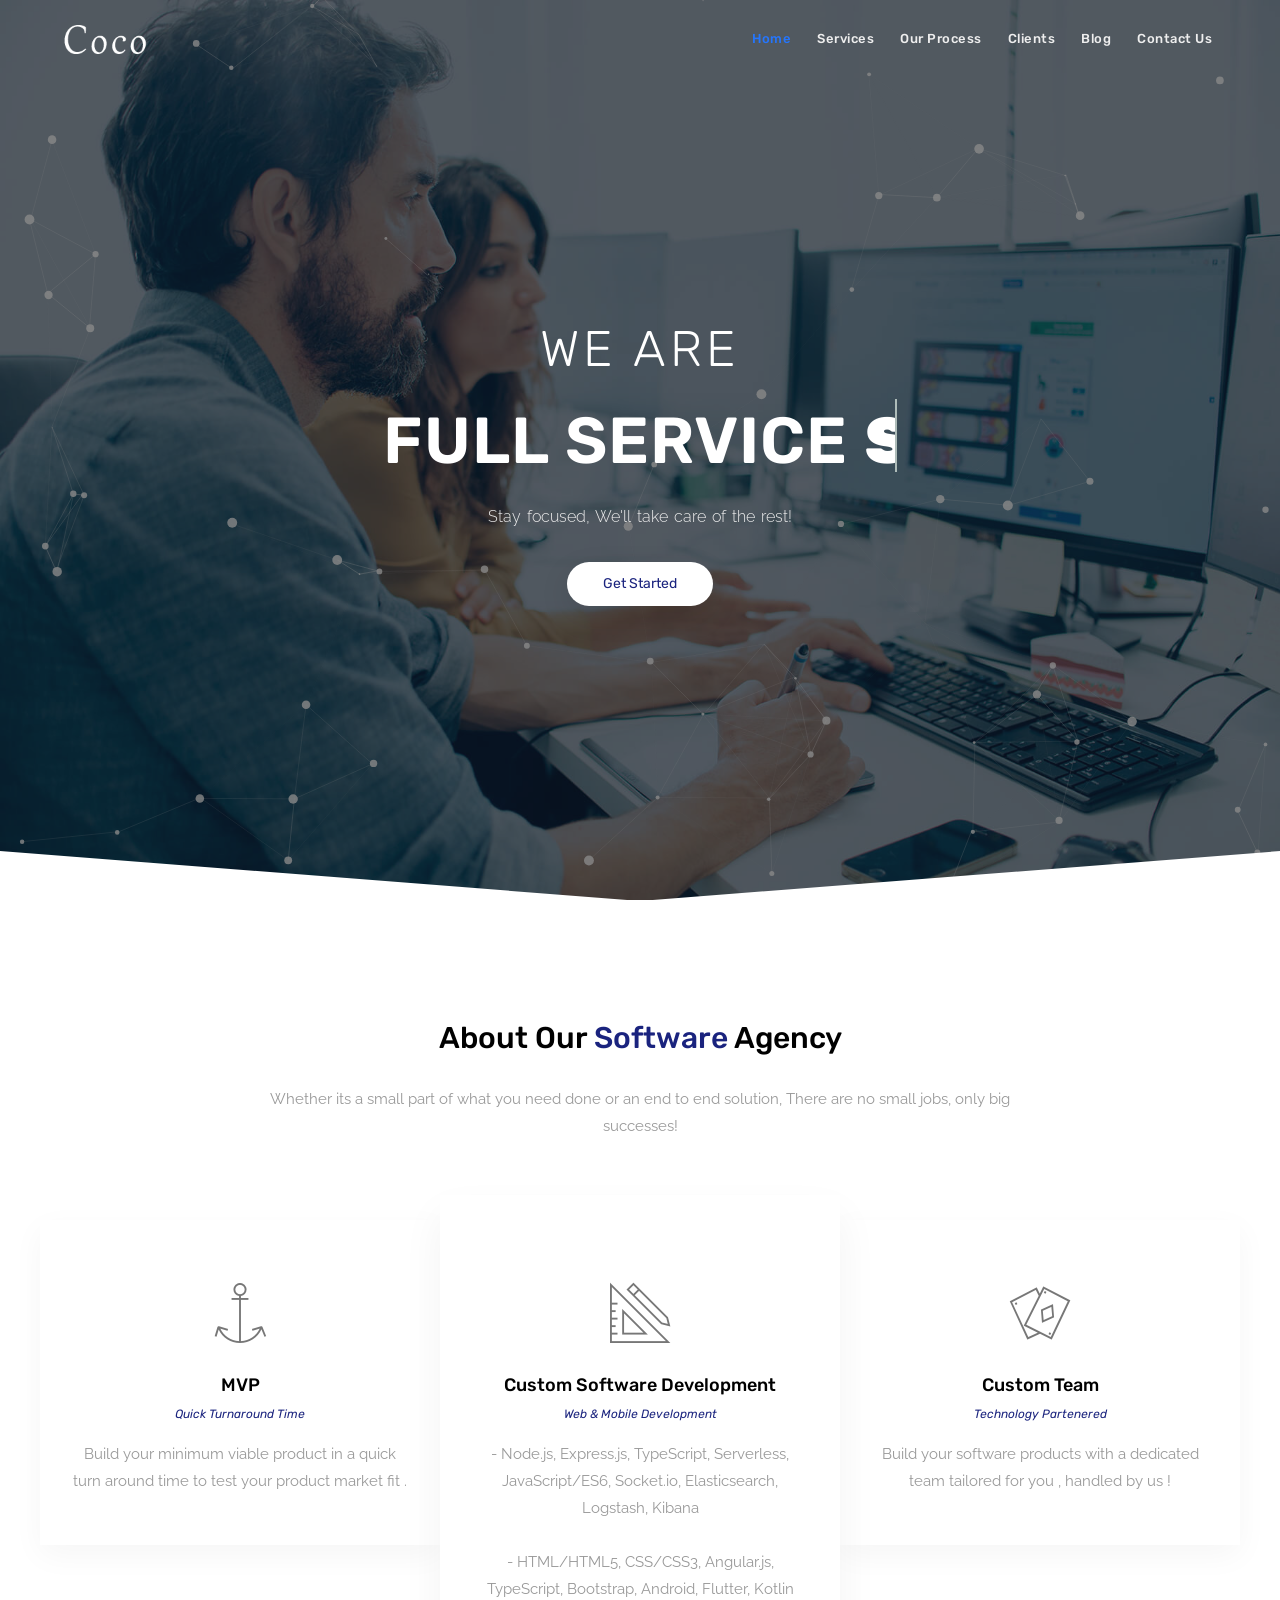
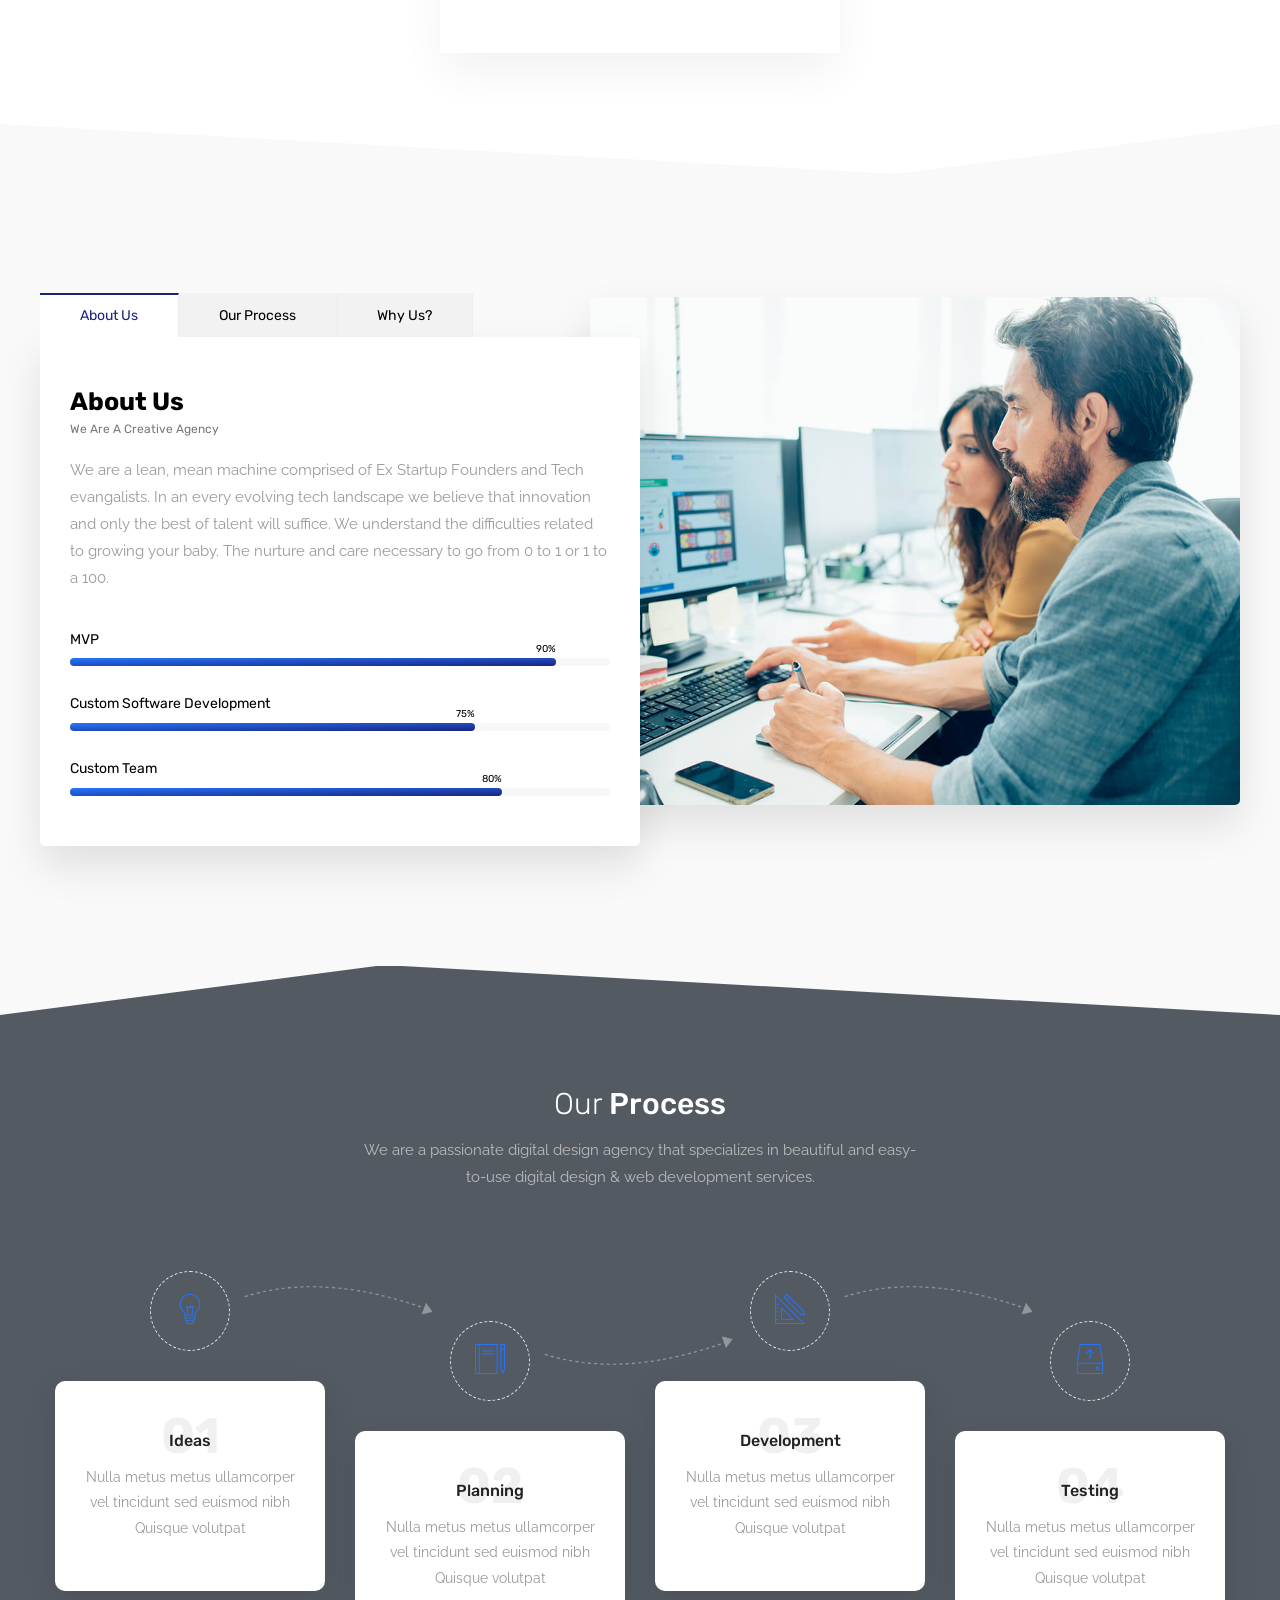
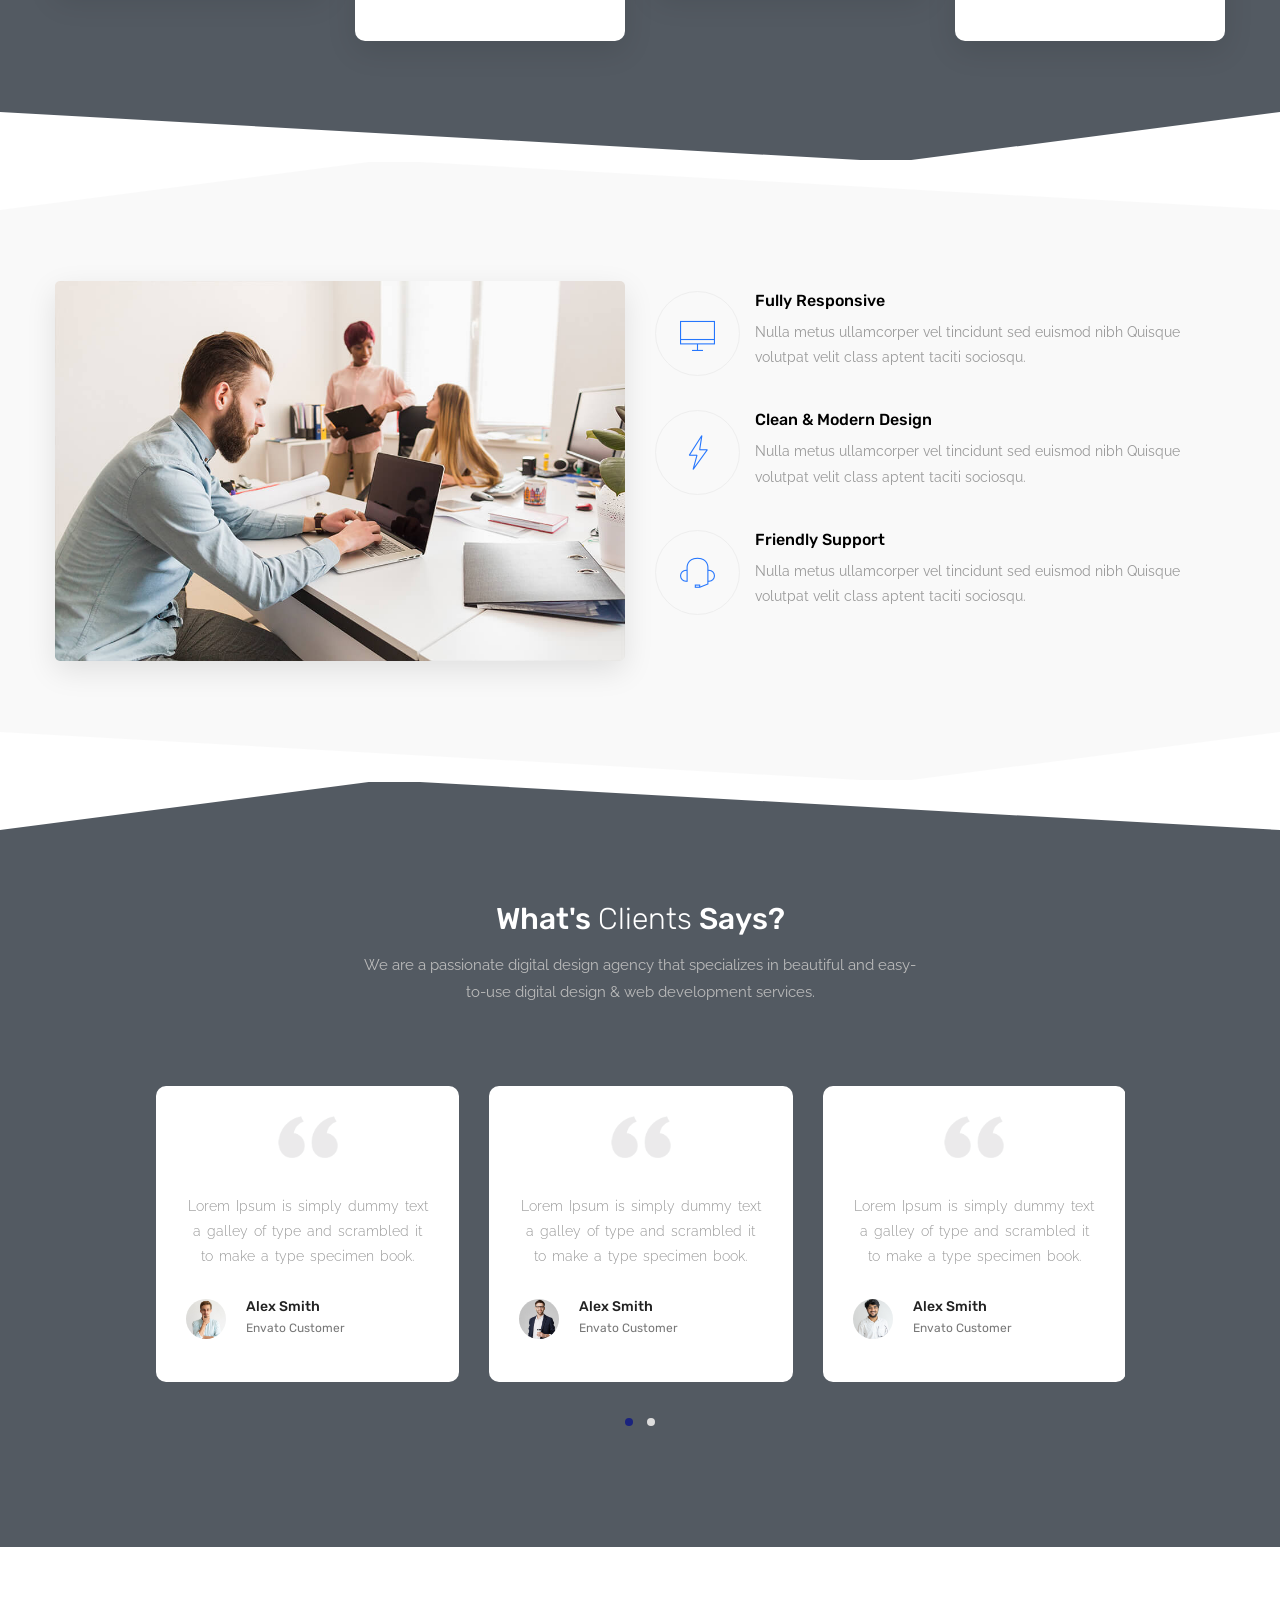
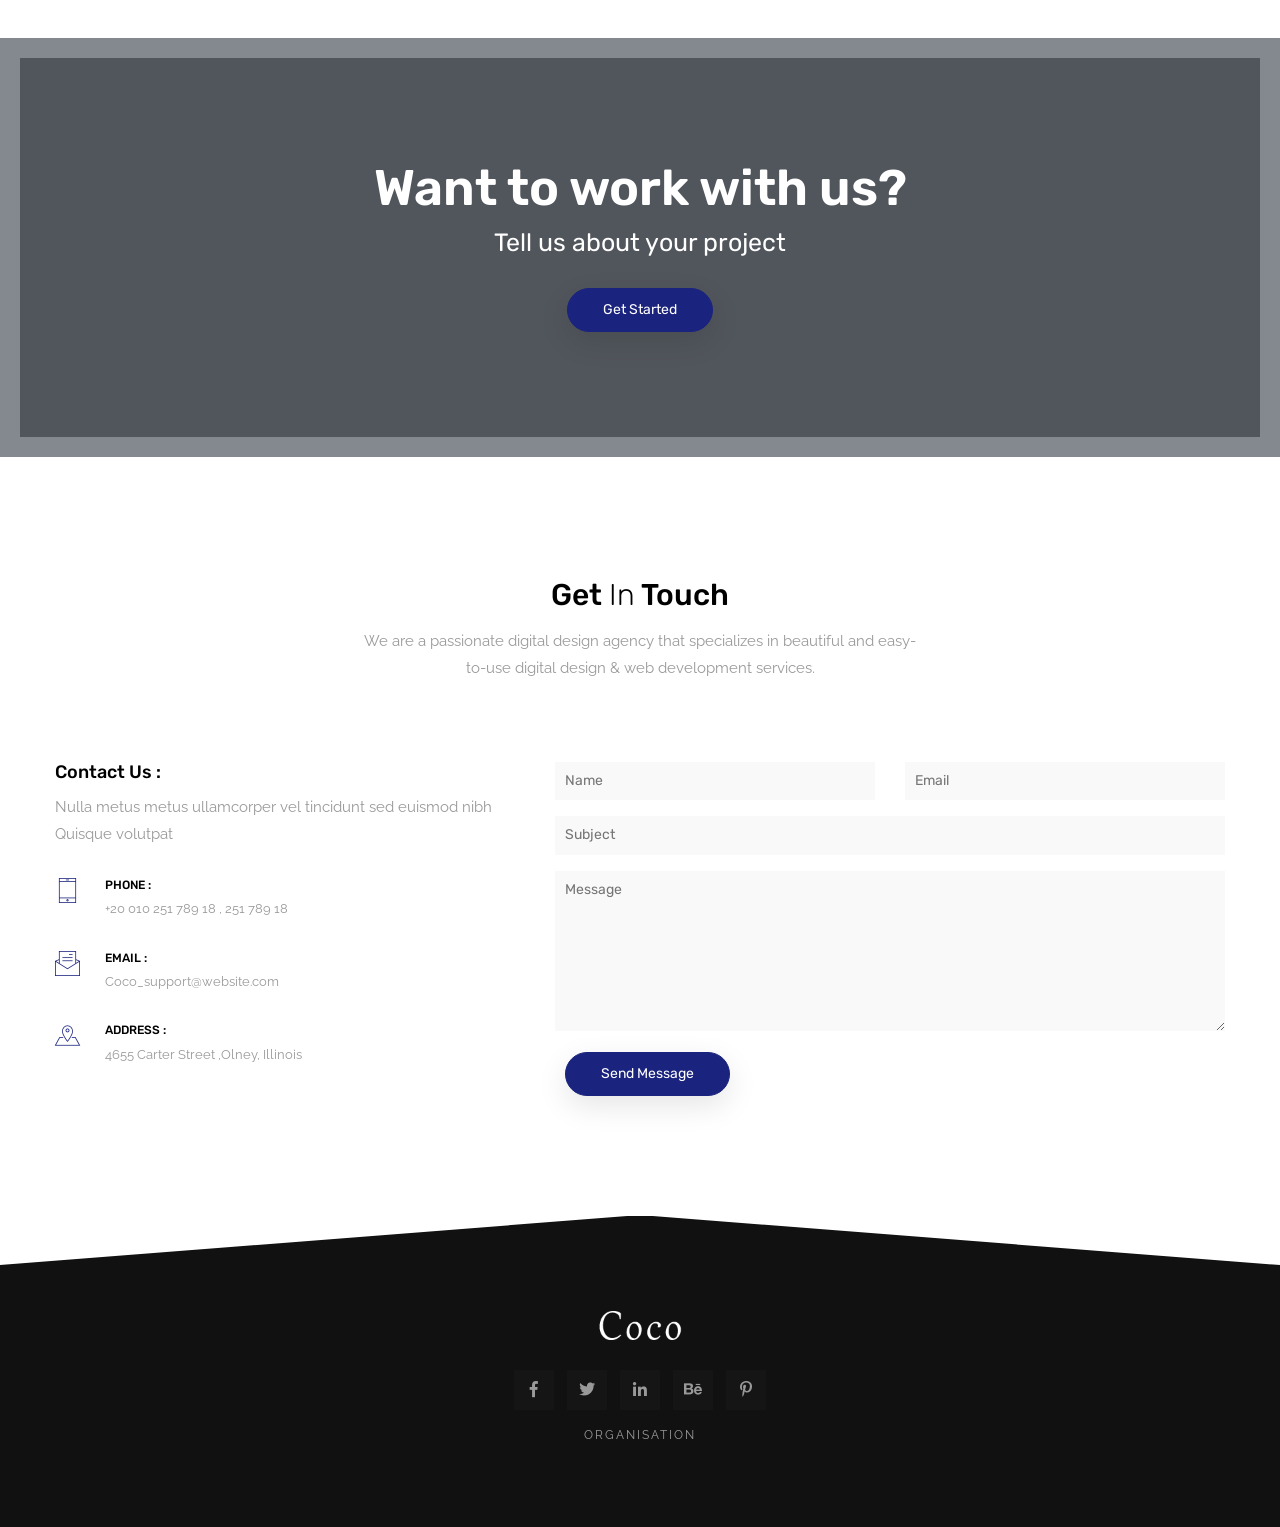
==== commit 75644741: "second" ====
--- a/animated-text.html
+++ b/animated-text.html
@@ -20,7 +20,7 @@
 
     <!-- Favicon -->
     <link rel="shortcut icon" href="img/favicon.ico" />
-
+    <link rel="stylesheet" href="https://cdnjs.cloudflare.com/ajax/libs/font-awesome/4.7.0/css/font-awesome.min.css">
     <!-- Google Fonts -->
     <link
       href="https://fonts.googleapis.com/css?family=Raleway:100,200,300,400,500,600,700,800"
@@ -369,15 +369,16 @@
                       </p>
                       <ul class="feat mt-30 row">
                         <li class="col-sm-4">
-                          <span class="icon icon-basic-display"></span>
+                          <span class="fas fa-tv" style="font-size:35px;color:blue"></span>
                           <h6>Perfect Design</h6>
                         </li>
                         <li class="col-sm-4">
-                          <span class="icon icon-basic-picture-multiple"></span>
+                          <span class="fa fa-image" style="font-size:35px;color:blue"></span>
+                          
                           <h6>Full Stack</h6>
                         </li>
                         <li class="col-sm-4">
-                          <span class="icon icon-basic-headset"></span>
+                          <span class="fa fa-handshake-o" style="font-size:35px;color:blue"></span>
                           <h6>Constant Support</h6>
                         </li>
                       </ul>
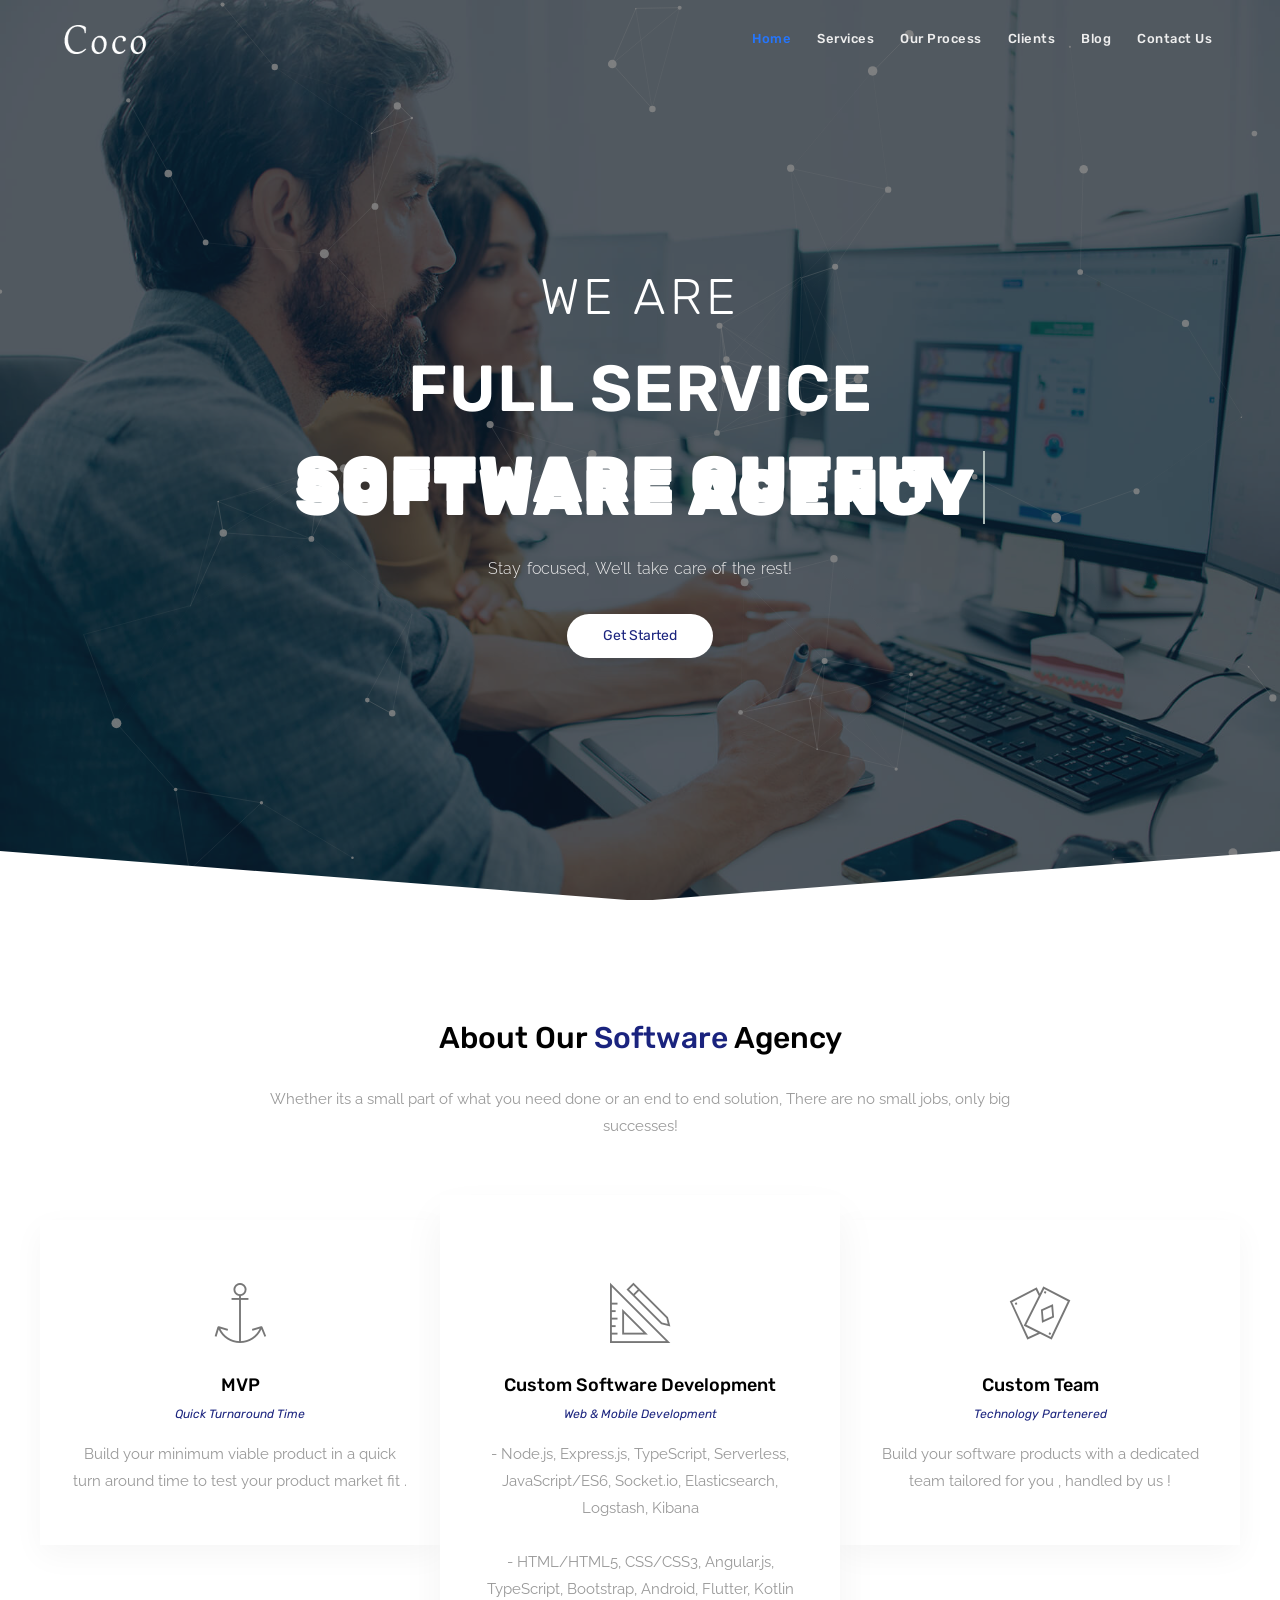
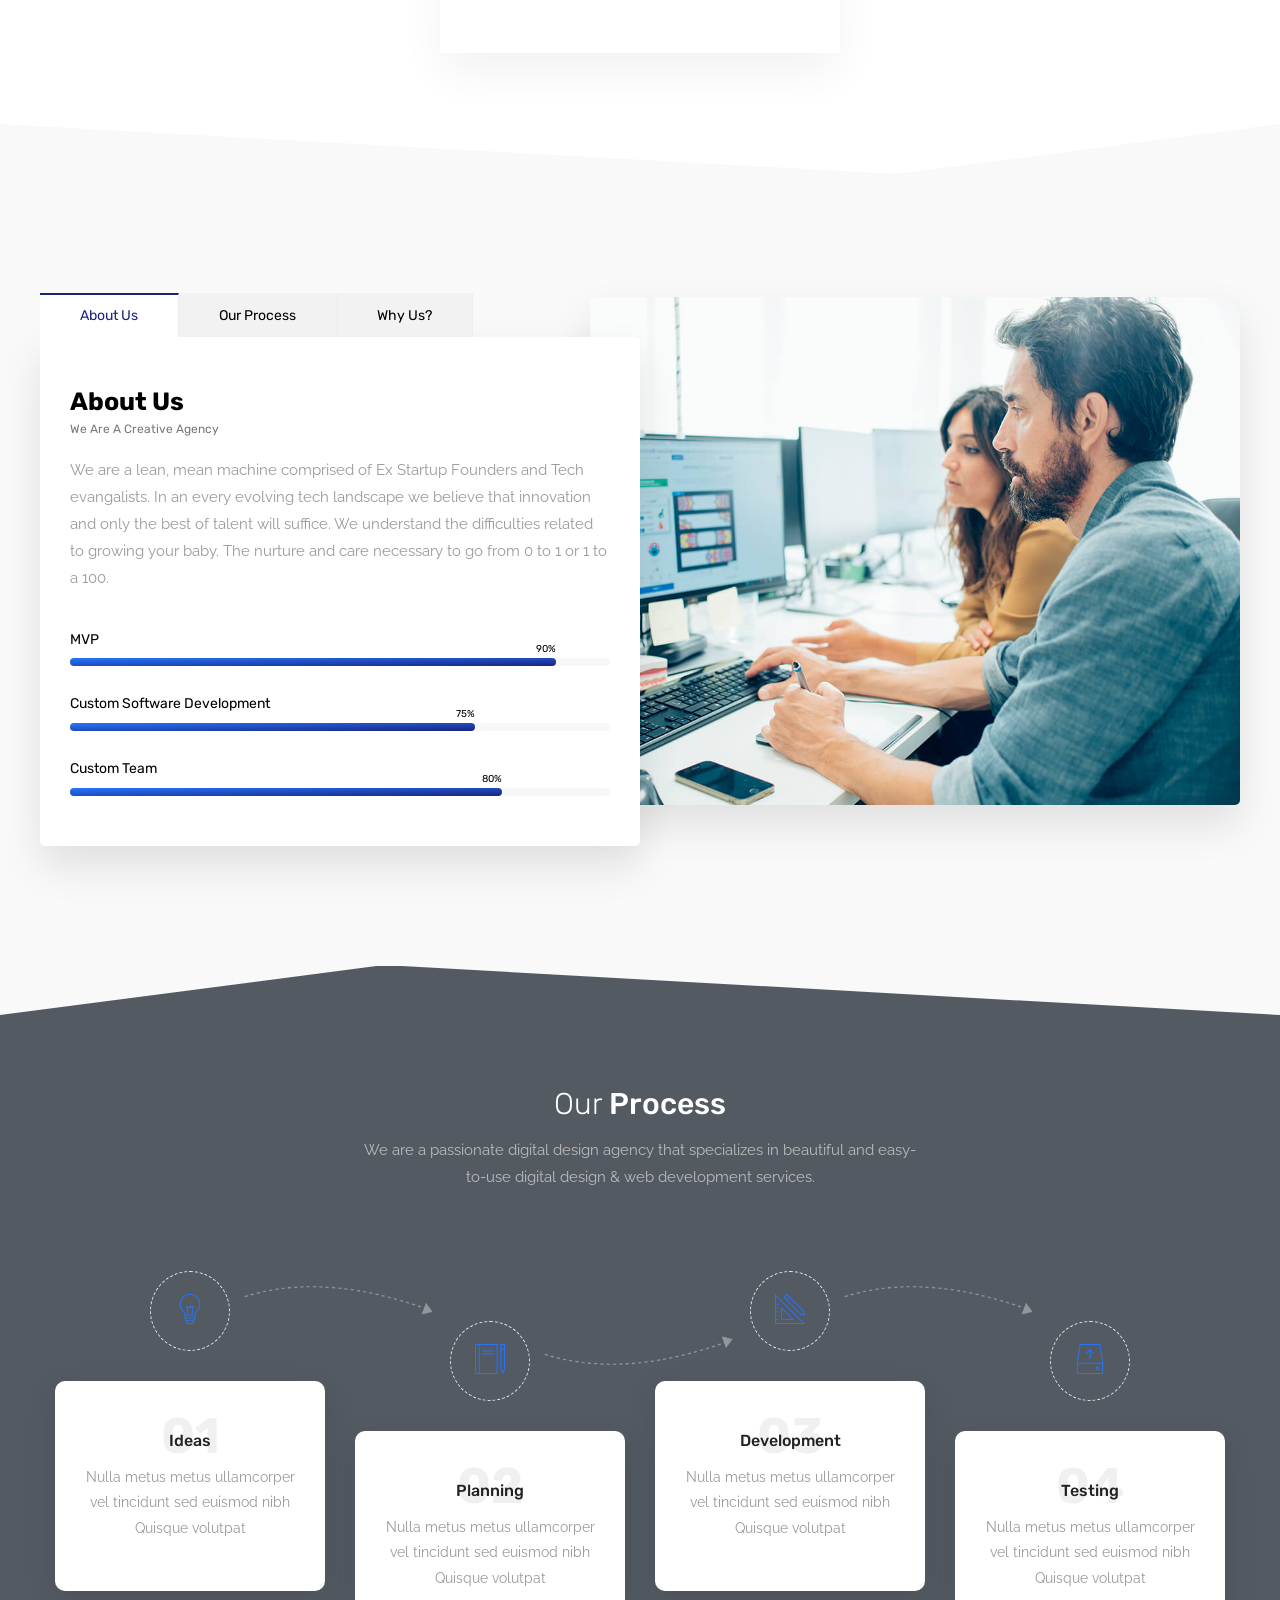
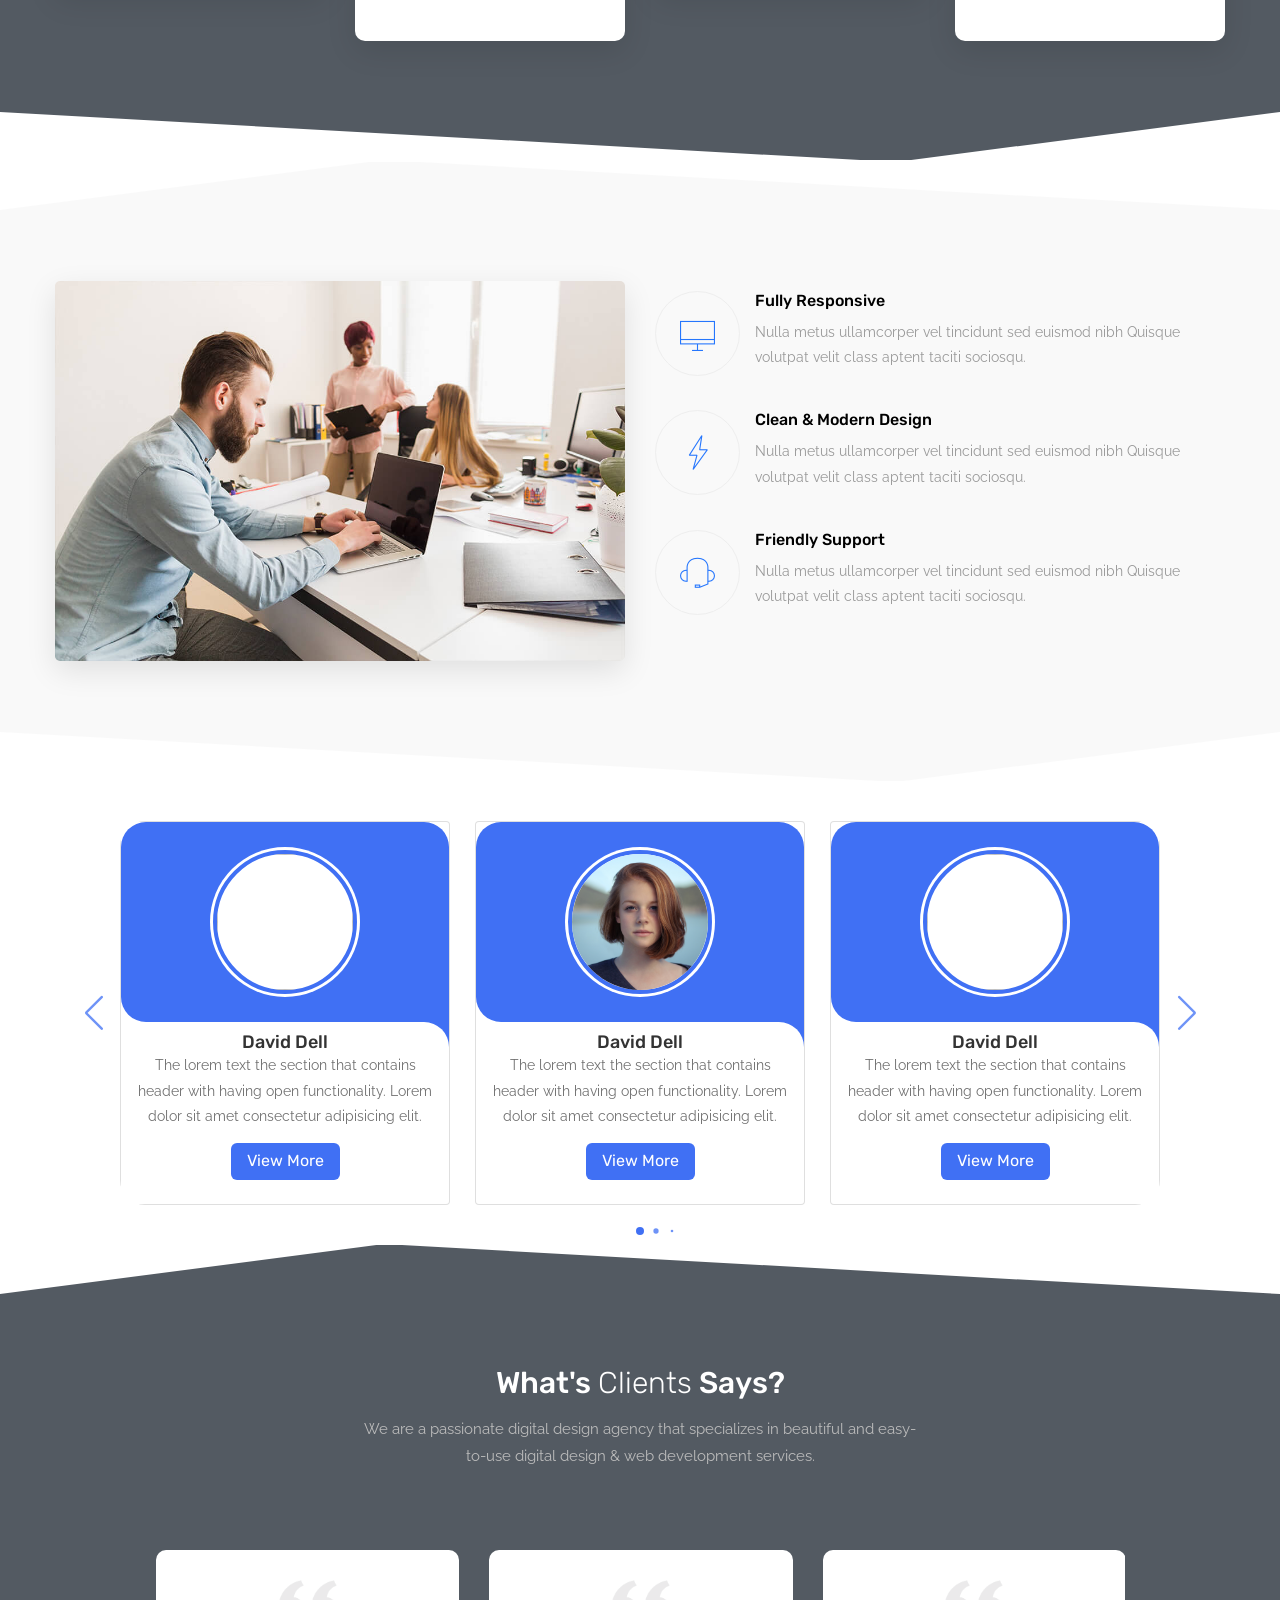
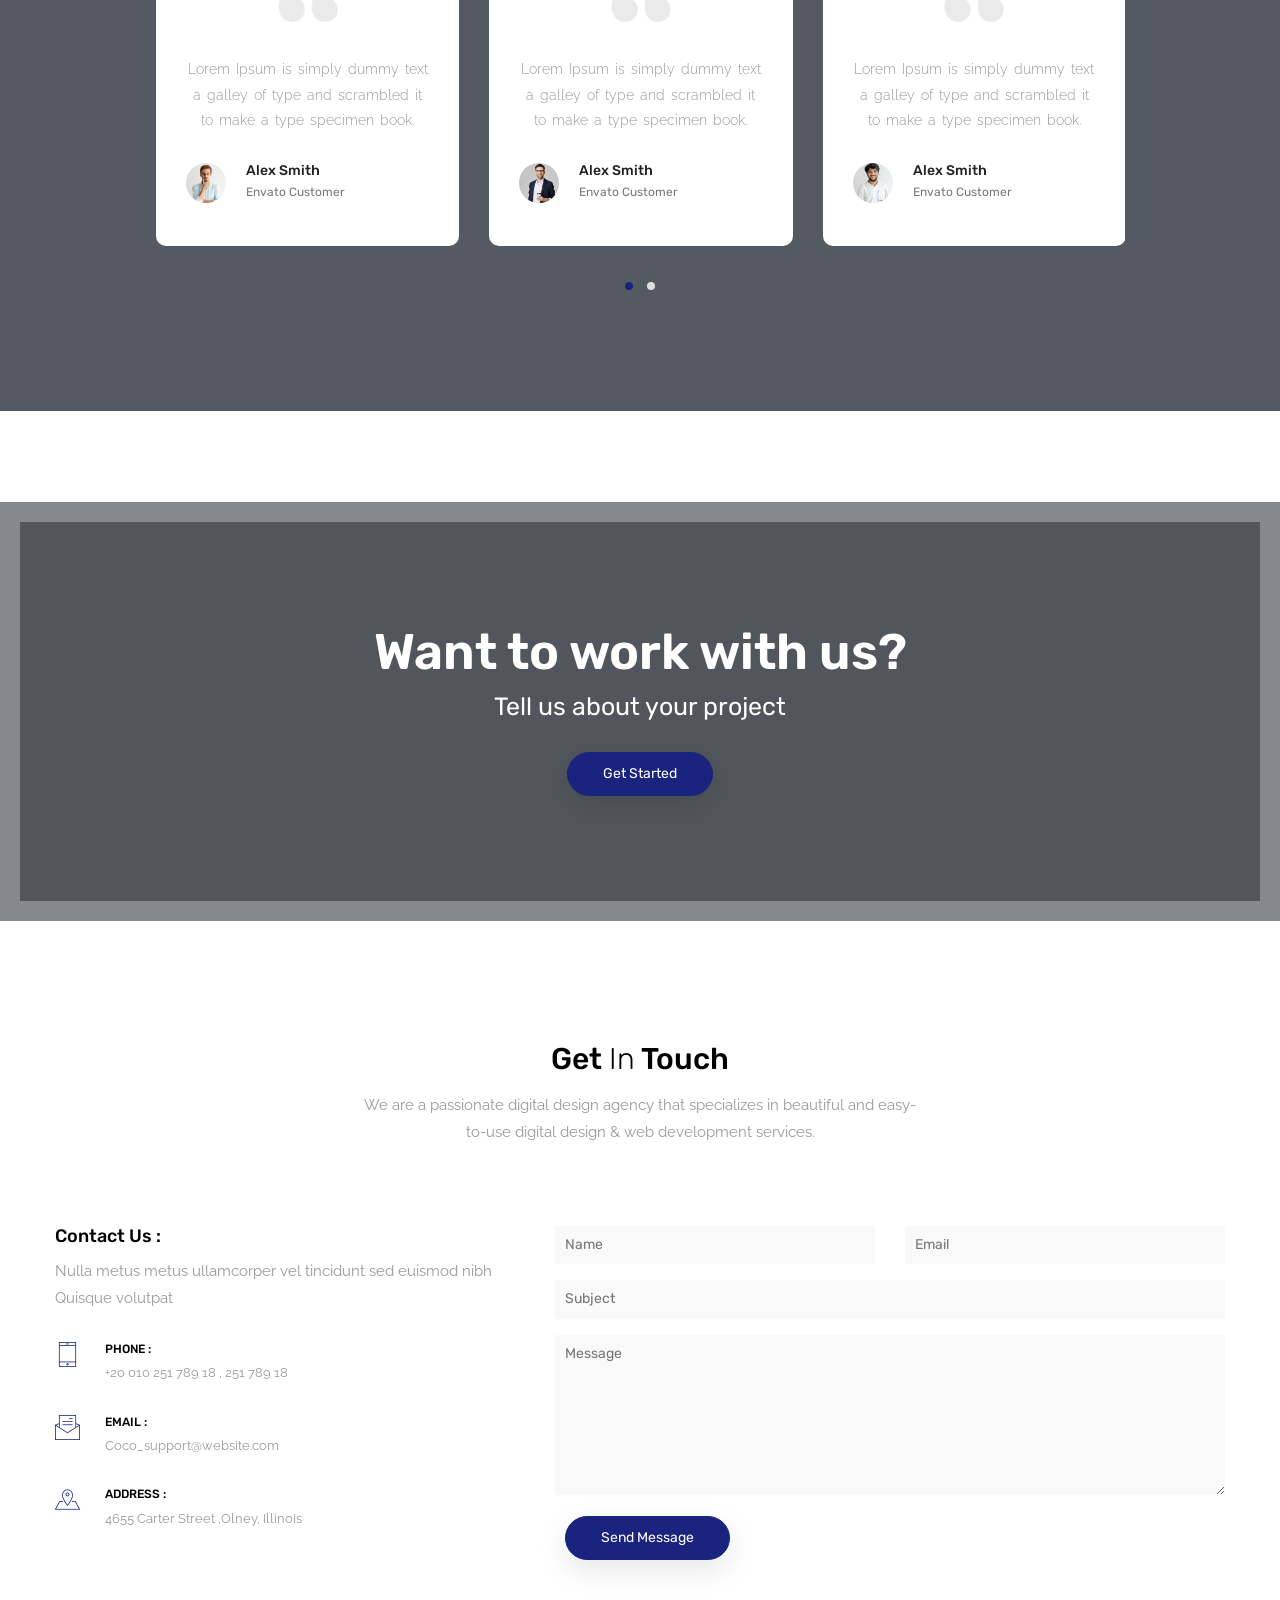
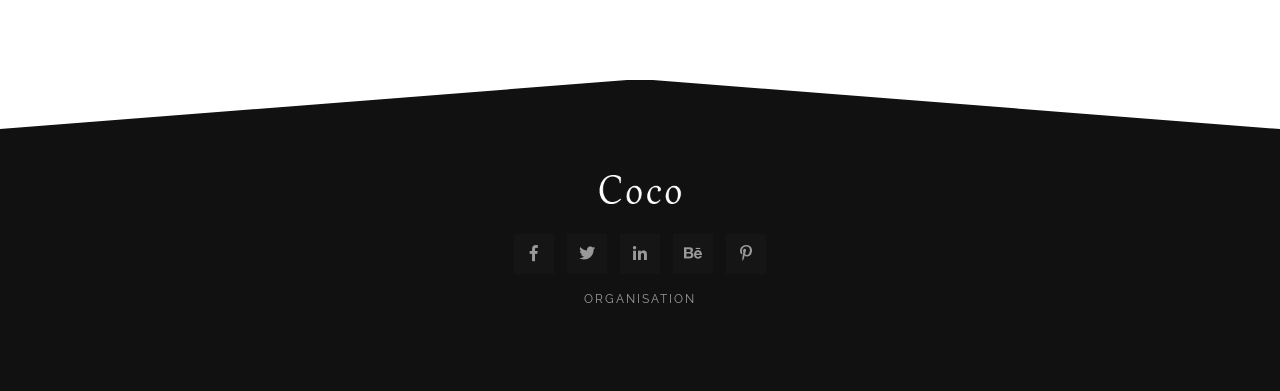
==== commit 23fce2dd: "added slider" ====
--- a/animated-text.html
+++ b/animated-text.html
@@ -19,8 +19,15 @@
     <title>Coco</title>
 
     <!-- Favicon -->
+    <link rel="stylesheet" href="css/swiper-bundle.min.css" />
+
+    <!-- CSS -->
+    <link rel="stylesheet" href="css/slider.css" />
     <link rel="shortcut icon" href="img/favicon.ico" />
-    <link rel="stylesheet" href="https://cdnjs.cloudflare.com/ajax/libs/font-awesome/4.7.0/css/font-awesome.min.css">
+    <link
+      rel="stylesheet"
+      href="https://cdnjs.cloudflare.com/ajax/libs/font-awesome/4.7.0/css/font-awesome.min.css"
+    />
     <!-- Google Fonts -->
     <link
       href="https://fonts.googleapis.com/css?family=Raleway:100,200,300,400,500,600,700,800"
@@ -188,7 +195,7 @@
                 <p>
                   - Node.js, Express.js, TypeScript, Serverless, JavaScript/ES6,
                   Socket.io, Elasticsearch, Logstash, Kibana
-                  <br><br>
+                  <br /><br />
                   - HTML/HTML5, CSS/CSS3, Angular.js, TypeScript, Bootstrap,
                   Android, Flutter, Kotlin
                 </p>
@@ -369,16 +376,25 @@
                       </p>
                       <ul class="feat mt-30 row">
                         <li class="col-sm-4">
-                          <span class="fas fa-tv" style="font-size:35px;color:blue"></span>
+                          <span
+                            class="fas fa-tv"
+                            style="font-size: 35px; color: blue"
+                          ></span>
                           <h6>Perfect Design</h6>
                         </li>
                         <li class="col-sm-4">
-                          <span class="fa fa-image" style="font-size:35px;color:blue"></span>
-                          
+                          <span
+                            class="fa fa-image"
+                            style="font-size: 35px; color: blue"
+                          ></span>
+
                           <h6>Full Stack</h6>
                         </li>
                         <li class="col-sm-4">
-                          <span class="fa fa-handshake-o" style="font-size:35px;color:blue"></span>
+                          <span
+                            class="fa fa-handshake-o"
+                            style="font-size: 35px; color: blue"
+                          ></span>
                           <h6>Constant Support</h6>
                         </li>
                       </ul>
@@ -545,7 +561,123 @@
 
     <!-- End Why-us ====
         ======================================= -->
-
+    <!-- =====================================
+        ==== Start clients -->
+
+    <div class="clients">
+      <div class="slide-container1 swiper">
+        <div class="slide-content">
+          <div class="card-wrapper swiper-wrapper">
+            <div class="card swiper-slide">
+              <div class="image-content">
+                <span class="overlay"></span>
+
+                <div class="card-image">
+                  <img src="img/profile1.jpg" alt="" class="card-img" />
+                </div>
+              </div>
+
+              <div class="card-content">
+                <h2 class="name">David Dell</h2>
+                <p class="description">
+                  The lorem text the section that contains header with having
+                  open functionality. Lorem dolor sit amet consectetur
+                  adipisicing elit.
+                </p>
+
+                <button class="button">View More</button>
+              </div>
+            </div>
+            <div class="card swiper-slide">
+              <div class="image-content">
+                <span class="overlay"></span>
+
+                <div class="card-image">
+                  <img src="img/profile2.jpg" alt="" class="card-img" />
+                </div>
+              </div>
+
+              <div class="card-content">
+                <h2 class="name">David Dell</h2>
+                <p class="description">
+                  The lorem text the section that contains header with having
+                  open functionality. Lorem dolor sit amet consectetur
+                  adipisicing elit.
+                </p>
+
+                <button class="button">View More</button>
+              </div>
+            </div>
+            <div class="card swiper-slide">
+              <div class="image-content">
+                <span class="overlay"></span>
+
+                <div class="card-image">
+                  <img src="img/profile7.jpg" alt="" class="card-img" />
+                </div>
+              </div>
+
+              <div class="card-content">
+                <h2 class="name">David Dell</h2>
+                <p class="description">
+                  The lorem text the section that contains header with having
+                  open functionality. Lorem dolor sit amet consectetur
+                  adipisicing elit.
+                </p>
+
+                <button class="button">View More</button>
+              </div>
+            </div>
+            <div class="card swiper-slide">
+              <div class="image-content">
+                <span class="overlay"></span>
+
+                <div class="card-image">
+                  <img src="img/profile8.jpg" alt="" class="card-img" />
+                </div>
+              </div>
+
+              <div class="card-content">
+                <h2 class="name">David Dell</h2>
+                <p class="description">
+                  The lorem text the section that contains header with having
+                  open functionality. Lorem dolor sit amet consectetur
+                  adipisicing elit.
+                </p>
+
+                <button class="button">View More</button>
+              </div>
+            </div>
+            <div class="card swiper-slide">
+              <div class="image-content">
+                <span class="overlay"></span>
+
+                <div class="card-image">
+                  <img src="img/profile9.jpg" alt="" class="card-img" />
+                </div>
+              </div>
+
+              <div class="card-content">
+                <h2 class="name">David Dell</h2>
+                <p class="description">
+                  The lorem text the section that contains header with having
+                  open functionality. Lorem dolor sit amet consectetur
+                  adipisicing elit.
+                </p>
+
+                <button class="button">View More</button>
+              </div>
+            </div>
+          </div>
+        </div>
+
+        <div class="swiper-button-next swiper-navBtn"></div>
+        <div class="swiper-button-prev swiper-navBtn"></div>
+        <div class="swiper-pagination"></div>
+      </div>
+    </div>
+    <!-- End clients ====
+        ======================================= -->
     <!-- =====================================
         ==== Start Testimonials -->
 
@@ -865,5 +997,9 @@
 
     <!-- custom scripts -->
     <script src="js/scripts.js"></script>
+    <script src="js/swiper-bundle.min.js"></script>
+
+    <!-- JavaScript -->
+    <script src="js/script.js"></script>
   </body>
 </html>
--- a/css/slider.css
+++ b/css/slider.css
@@ -0,0 +1,127 @@
+/* Google Fonts - Poppins */
+@import url('https://fonts.googleapis.com/css2?family=Poppins:wght@300;400;500;600&display=swap');
+
+
+
+.slide-container1{
+  max-width: 1120px;
+  width: 100%;
+  padding: 40px 0;
+}
+.slide-content{
+  margin: 0 40px;
+  overflow: hidden;
+  border-radius: 25px;
+}
+.card{
+  border-radius: 25px;
+  background-color: #FFF;
+}
+.image-content,
+.card-content{
+  display: flex;
+  flex-direction: column;
+  align-items: center;
+  padding: 10px 14px;
+}
+.image-content{
+  position: relative;
+  row-gap: 5px;
+  padding: 25px 0;
+}
+.overlay{
+  position: absolute;
+  left: 0;
+  top: 0;
+  height: 100%;
+  width: 100%;
+  background-color: #4070F4;
+  border-radius: 25px 25px 0 25px;
+}
+.overlay::before,
+.overlay::after{
+  content: '';
+  position: absolute;
+  right: 0;
+  bottom: -40px;
+  height: 40px;
+  width: 40px;
+  background-color: #4070F4;
+}
+.overlay::after{
+  border-radius: 0 25px 0 0;
+  background-color: #FFF;
+}
+.card-image{
+  position: relative;
+  height: 150px;
+  width: 150px;
+  border-radius: 50%;
+  background: #FFF;
+  padding: 3px;
+}
+.card-image .card-img{
+  height: 100%;
+  width: 100%;
+  object-fit: cover;
+  border-radius: 50%;
+  border: 4px solid #4070F4;
+}
+.name{
+  font-size: 18px;
+  font-weight: 500;
+  color: #333;
+}
+.description{
+  font-size: 14px;
+  color: #707070;
+  text-align: center;
+}
+.button{
+  border: none;
+  font-size: 16px;
+  color: #FFF;
+  padding: 8px 16px;
+  background-color: #4070F4;
+  border-radius: 6px;
+  margin: 14px;
+  cursor: pointer;
+  transition: all 0.3s ease;
+}
+.button:hover{
+  background: #265DF2;
+}
+
+.swiper-navBtn{
+  color: #6E93f7;
+  transition: color 0.3s ease;
+}
+.swiper-navBtn:hover{
+  color: #4070F4;
+}
+.swiper-navBtn::before,
+.swiper-navBtn::after{
+  font-size: 35px;
+}
+.swiper-button-next{
+  right: 0;
+}
+.swiper-button-prev{
+  left: 0;
+}
+.swiper-pagination-bullet{
+  background-color: #6E93f7;
+  opacity: 1;
+}
+.swiper-pagination-bullet-active{
+  background-color: #4070F4;
+}
+
+@media screen and (max-width: 768px) {
+  .slide-content{
+    margin: 0 10px;
+  }
+  .swiper-navBtn{
+    display: none;
+  }
+}
